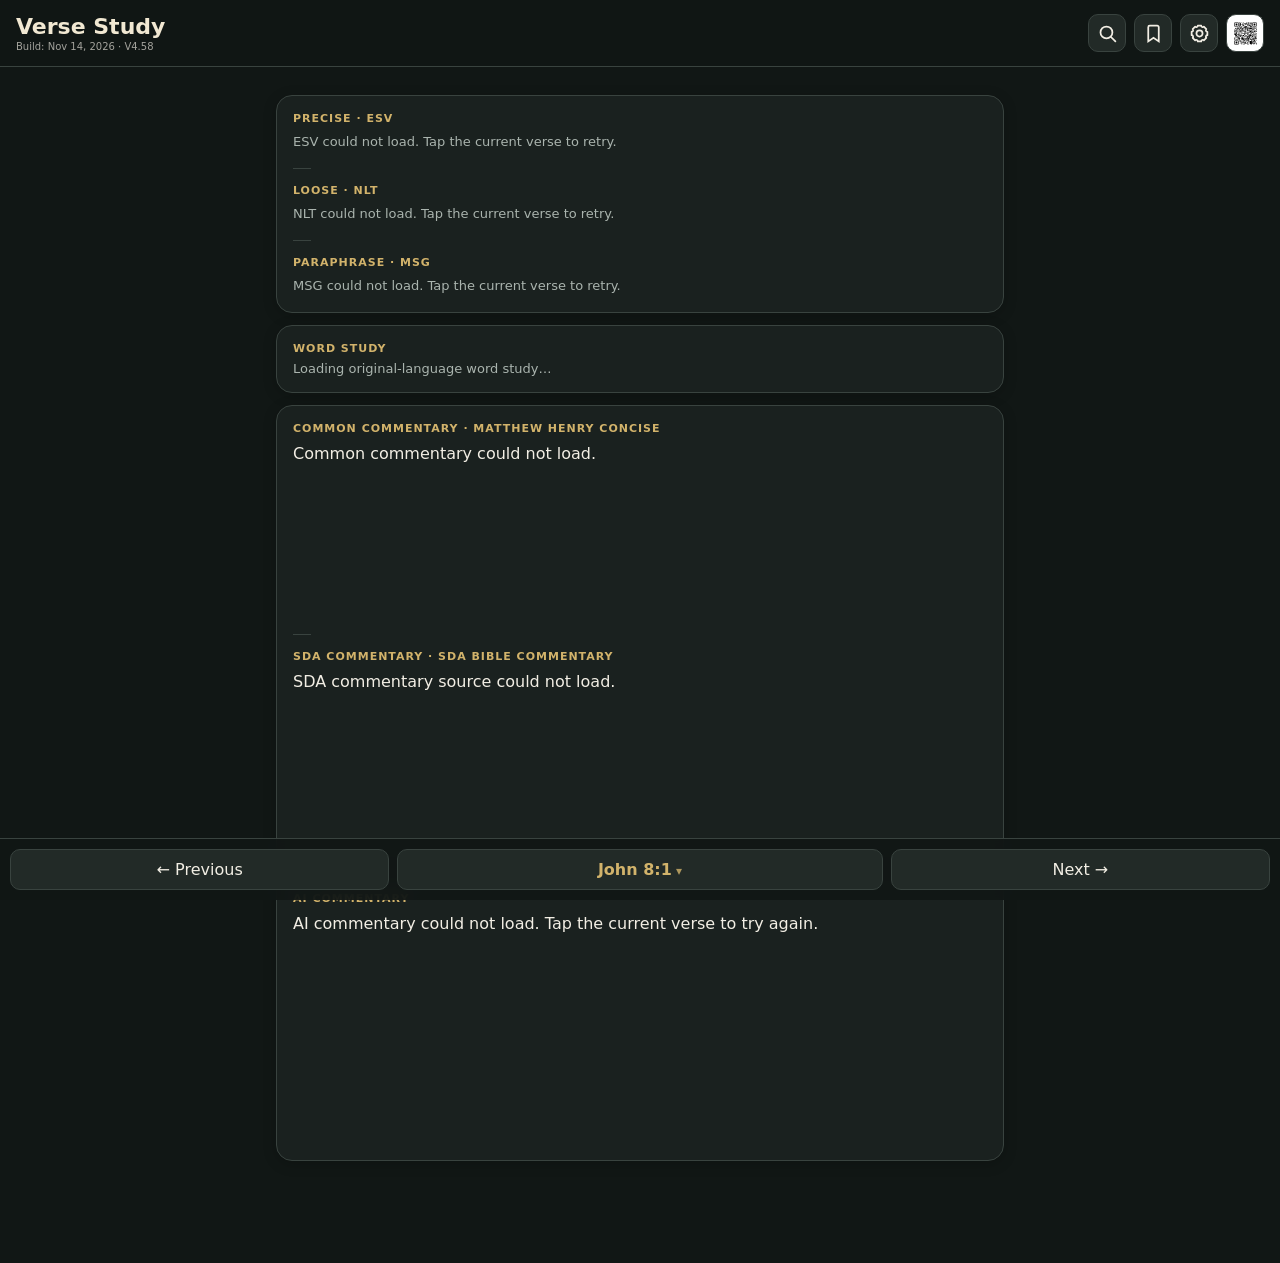
==== index.html @ 9fb7f314 "Verse Study V4.58: update index.html build and offline cache version" ====
<!doctype html>
<html>
<head>
<meta charset="utf-8">
<meta name="viewport" content="width=device-width,initial-scale=1,viewport-fit=cover">
<meta name="theme-color" content="#111715">
<meta name="color-scheme" content="dark">
<meta name="mobile-web-app-capable" content="yes">
<meta name="apple-mobile-web-app-capable" content="yes">
<meta name="apple-mobile-web-app-status-bar-style" content="black-translucent">
<meta name="apple-mobile-web-app-title" content="Verse Study">
<title>Verse Study</title>
<link rel="icon" type="image/svg+xml" href="icon.svg">
<link rel="apple-touch-icon" href="icon.svg">
<link rel="manifest" href="manifest.webmanifest">
<link rel="stylesheet" href="styles-v421.css?v=459">
<!-- migration-only markers so older service workers do not inject obsolete patch files: v47.js v411.js tcw.js tcw-ui-fix.js ios-safe-area.js verse-cleanup.js info-sheets.js translation-notes.js current-version.js -->
</head>
<body>
<header><div class="toprow"><div><h1>Verse Study</h1><div class="build">Build: Nov 14, 2026 · V4.58</div></div><div class="header-actions"><button id="openSearch" class="searchicon" type="button" aria-label="Search Bible" title="Search Bible"><svg viewBox="0 0 24 24" aria-hidden="true"><circle cx="10.8" cy="10.8" r="6.8"/><path d="m16 16 5 5"/></svg></button><button id="bookmarkBtn" class="bookmarkicon" type="button" aria-label="Bookmark this verse" aria-pressed="false"><svg viewBox="0 0 24 24"><path d="M6 4.75A1.75 1.75 0 0 1 7.75 3h8.5A1.75 1.75 0 0 1 18 4.75V21l-6-4-6 4V4.75z"/></svg></button><button id="openSettings" class="iconbtn" aria-label="Settings"><svg viewBox="0 0 24 24"><path d="M12 15.5a3.5 3.5 0 1 0 0-7 3.5 3.5 0 0 0 0 7z"/><path d="M19.4 15a1.7 1.7 0 0 0 .34 1.88l.06.06-2.83 2.83-.06-.06a1.7 1.7 0 0 0-1.88-.34 1.7 1.7 0 0 0-1.03 1.56V21h-4v-.08A1.7 1.7 0 0 0 8.97 19.36a1.7 1.7 0 0 0-1.88.34l-.06.06-2.83-2.83.06-.06A1.7 1.7 0 0 0 4.6 15a1.7 1.7 0 0 0-1.56-1.03H3v-4h.04A1.7 1.7 0 0 0 4.6 8.94a1.7 1.7 0 0 0-.34-1.88L4.2 7l2.83-2.83.06.06a1.7 1.7 0 0 0 1.88.34A1.7 1.7 0 0 0 10 3.01V3h4v.01a1.7 1.7 0 0 0 1.03 1.56 1.7 1.7 0 0 0 1.88-.34l.06-.06L19.8 7l-.06.06a1.7 1.7 0 0 0-.34 1.88A1.7 1.7 0 0 0 20.96 10H21v4h-.04A1.7 1.7 0 0 0 19.4 15z"/></svg></button><button id="openShare" class="shareicon" aria-label="Share Verse Study"><img src="share-qr.svg" alt=""></button></div></div></header>
<div class="wrap"><div id="study"></div></div>
<div class="bottom"><button id="prev">← Previous</button><button id="cur" type="button" aria-label="Choose verse, current John 8:1" title="Choose verse">John 8:1</button><button id="next">Next →</button></div>
<div id="searchOverlay" class="searchoverlay" aria-hidden="true"><div class="searchdialog" role="dialog" aria-modal="true" aria-labelledby="searchTitle"><div class="searchhead"><div id="searchTitle">Search Scripture</div><button id="closeSearch" type="button" aria-label="Close search">×</button></div><form id="searchForm" class="searchform" role="search"><input id="searchInput" type="search" placeholder="Words, a phrase, or a thought…" aria-label="Search Bible text" autocomplete="off" maxlength="240"><button type="submit">Search</button></form><div class="searchoptions"><label class="searchoption"><input type="checkbox" id="searchExact"> Match exact phrase</label><button id="clearSearch" class="searchclear" type="button">Clear</button></div><div id="searchStatus" class="searchstatus" role="status">Search for words or describe an idea to find related Bible verses.</div><div id="searchResults" class="searchresults" aria-live="polite"></div><button id="searchMore" class="searchmore" type="button" hidden>Show more results</button></div></div>
<div id="shareOverlay" class="shareoverlay" aria-hidden="true"><div class="sharedialog"><button id="closeShare" class="shareclose">×</button><div class="sharetitle">Share Verse Study</div><div class="sharesubtitle">Scan this code with a phone camera</div><img class="shareqr" src="share-qr.svg" alt="QR code"><div class="sharelink">jkharris27.github.io/Verse-Study/</div><div class="sharebuttons"><button id="nativeShare">Share link</button><button id="copyShare">Copy link</button></div><div id="shareStatus" class="sharestatus"></div></div></div>
<div id="settingsOverlay" class="overlay" aria-hidden="true"><div class="pickerhead"><button class="backbtn" id="closeSettings">←</button><div class="pickertitle">Settings</div></div><div class="settingsbody"><section class="settings-section"><h2>Bible versions</h2><div class="settingsnote">Precise, loose, and paraphrase choices stay in their own categories.</div><div class="settingrow"><label for="preciseVersion">Precise</label><select id="preciseVersion"></select></div><div class="settingrow"><label for="looseVersion">Loose</label><select id="looseVersion"></select></div><div class="settingrow"><label for="paraphraseVersion">Paraphrase</label><select id="paraphraseVersion"></select></div></section><section class="settings-section"><h2>Commentaries</h2><label class="checkrow"><input type="checkbox" id="showHenry"> <span>Matthew Henry Concise</span></label><label class="checkrow"><input type="checkbox" id="showSda"> <span>SDA Bible Commentary</span></label><label class="checkrow"><input type="checkbox" id="showAi"> <span>AI Commentary</span></label></section><section class="settings-section"><h2>The Clear Word</h2><div class="settingsnote">For your private use, connect your EPUB once. Verse Study creates a local verse index on this device so it does not reopen or re-index the book every time the app starts.</div><div id="tcwStatus" class="settingsnote" style="margin-top:10px">Checking local index…</div><input id="tcwInput" type="file" accept=".epub,application/epub+zip" style="display:none"><button id="tcwConnect" class="resetbtn">Connect / rebuild Clear Word index</button><button id="tcwForget" class="resetbtn" style="display:none">Forget Clear Word index</button></section><section class="settings-section"><h2>About Verse Study</h2><div class="aboutline">A phone-first Bible study app for comparing translations, original-language word study, and commentary.</div><div class="aboutline"><b>Builder:</b> jkharris27</div><div class="aboutline"><b>Version:</b> V4.57</div><div class="settingsnote">This is a complete V4.57 build. Older version scripts are not used.</div><div class="build-history"><div class="build-history-title">Recent updates</div><div class="build-history-item"><b>V4.57</b> · Corrected the photographic Bible marking catalog: restored all first verses, added Holy Spirit, and repaired missing or misread references.</div><div class="build-history-item"><b>V4.56</b> · Added 35 color-coded Bible marking topics and 18 numbered study outlines, colored underlines in scripture, navigable study popups, and editable user-study colors.</div><div class="build-history-item"><b>V4.55</b> · Search retains the previous query, results, and scroll position after opening a verse, so you can return through the search icon to choose another result. A Clear button resets the search for a new lookup.</div><div class="build-history-item"><b>V4.54</b> · Added a magnifying-glass search beside Bookmark. Search for words or thoughts using related-verse matching, switch to an exact phrase, and open results in the main study view without leaving the search popup until selected.</div><div class="build-history-item"><b>V4.53</b> · Hebrew Word Study now includes every Strong’s-numbered word in the verse and correctly handles nouns with prefixes and possessive endings. Matthew Henry Concise loads Psalms from the correct source filenames. SDA commentary unchanged.</div><div class="build-history-item"><b>V4.52</b> · Selecting a book now opens a dedicated chapter chooser immediately; selecting a chapter opens the verse chooser. Back arrows return one step at a time.</div><div class="build-history-item"><b>V4.51</b> · Moved bookmark to the header, removed the duplicate top verse picker, and made the bottom verse label open the existing book/chapter/verse chooser. Hebrew Strong’s parsing fix included.</div><div class="build-history-item"><b>V4.50</b> · Translation Notes now hide reference-only footnotes, while Cross References handles verse links. Greek Word Study adds fuller lexical meanings, attested derivations where available, and contextual semantic range.</div><div class="build-history-item"><b>V4.50</b> · Word Study now prioritizes full lexicon definitions and root / etymology over short translation glosses. Cross-reference and verse-note links open referenced verses in a popup so the main study verse stays in place.</div><div class="build-history-item"><b>V4.22</b> · Word Study now leads with the Greek or Hebrew word, Strong’s number, and grammar, then gives meaning, root / etymology, and deeper lexical detail. Transliteration, pronunciation, and translation counts are removed from the main view.</div><div class="build-history-item"><b>V4.21</b> · Bible references in verse notes and cross references are tappable and open directly in Verse Study. Recent-build history added to Settings.</div><div class="build-history-item"><b>V4.20</b> · Clean full-build architecture, persistent local Clear Word index, and startup/cache stability.</div><div class="build-history-item"><b>V4.19</b> · Connected translation footnotes and cross references.</div><div class="build-history-item"><b>V4.18</b> · Centered info popup for verse footnotes and references.</div></div></section><button id="resetSettings" class="resetbtn">Restore default settings</button></div></div>
<div id="pickerOverlay" class="overlay" aria-hidden="true"><div id="booksScreen"><div class="pickerhead"><button class="backbtn" id="closePicker">←</button><div class="pickertitle">Books</div></div><div class="booklist"><div class="testamenttabs"><button id="otTab">Old Testament</button><button id="ntTab">New Testament</button><button id="studiesTab">Studies</button></div><div id="savedPickerSection" class="saved-section" style="display:none"></div><div id="bookColumns" class="bookcolumns"></div></div></div><div id="chapterScreen" style="display:none"><div class="pickerhead"><button class="backbtn" id="backToBooks" aria-label="Back to books">←</button><div class="pickertitle">Select Chapter</div></div><div class="versepage"><div id="chapterHeading" class="verseheading"></div><div class="chapterhint">Select chapter</div><div id="chapterGrid" class="chaptergrid"></div></div></div><div id="verseScreen" style="display:none"><div class="pickerhead"><button class="backbtn" id="backToChapters" aria-label="Back to chapters">←</button><div class="pickertitle">Select Verse</div></div><div class="versepage"><div id="verseHeading" class="verseheading"></div><div id="verseGrid" class="versegrid"></div><div id="pickerLoading" class="loadingpick"></div></div></div><div id="studyDetailScreen" style="display:none"><div class="pickerhead"><button class="backbtn" id="closeStudyDetail">←</button><div class="pickertitle" id="studyDetailTitle">Study</div></div><div class="study-detail" id="studyDetailBody"></div></div></div>
<div id="vsInfoLayer" class="vs-info-backdrop" aria-hidden="true"><div class="vs-info-popup"><div class="vs-info-head"><div id="vsInfoTitle" class="vs-info-title">Note</div><button id="vsInfoClose" class="vs-info-close">×</button></div><div id="vsInfoBody" class="vs-info-body"></div><div id="vsInfoSource" class="vs-info-source"></div></div></div>
<script src="preloaded-markings.js?v=459"></script><script src="preloaded-lessons.js?v=459"></script><script src="study-markings.js?v=459"></script><script src="app-v421.js?v=459"></script>
</body></html>
---- styles-v421.css ----
:root{--bg:#111715;--header:#111715e8;--panel:#1a211f;--panel2:#222a27;--text:#f2eee4;--muted:#aab4ae;--line:#39433f;--gold:#d2b36b;--cream:#f1e8d2}
*{box-sizing:border-box}html,body{margin:0;background:var(--bg);color:var(--text);font-family:system-ui,-apple-system,sans-serif}body{min-height:100vh}.wrap{max-width:760px;margin:auto;padding:16px 16px calc(90px + env(safe-area-inset-bottom,0px))}
header{position:sticky;top:0;background:var(--header);backdrop-filter:blur(8px);padding:calc(14px + env(safe-area-inset-top,0px)) 16px 14px;border-bottom:1px solid var(--line);z-index:20}h1{font-size:22px;margin:0;color:var(--cream)}.small{font-size:13px;color:var(--muted)}.build{font-size:10px;opacity:.65;margin-top:2px}.toprow{display:flex;align-items:center;justify-content:space-between;gap:10px}.header-actions{display:flex;gap:8px;align-items:center}.iconbtn,.shareicon{width:38px;height:38px;border:1px solid var(--line);border-radius:10px;background:var(--panel2);color:var(--text);padding:0;display:grid;place-items:center;flex:0 0 auto}.iconbtn svg{width:21px;height:21px;stroke:currentColor;fill:none;stroke-width:2;stroke-linecap:round;stroke-linejoin:round}.shareicon{background:white;padding:5px}.shareicon img{display:block;width:27px;height:27px}.bookmarkicon{width:38px;height:38px;display:grid;place-items:center;color:var(--text);border:1px solid var(--line);border-radius:10px;background:var(--panel2);padding:0}.bookmarkicon svg{width:21px;height:21px;stroke:currentColor;fill:none;stroke-width:2}.bookmarkicon.active{background:var(--gold);color:#111715;border-color:var(--gold)}
.card{background:var(--panel);border:1px solid var(--line);border-radius:16px;padding:16px;margin:12px 0;box-shadow:0 3px 14px #0003}.grouped-card{padding:0;overflow:hidden}.group-section{padding:16px}.group-section+.group-section{border-top:0;position:relative}.group-section+.group-section:before{content:'';position:absolute;top:0;left:16px;right:16px;border-top:1px solid var(--line)}.translation-section .note{margin-top:8px}.translation-scroll{height:9.5em;overflow-y:auto;overscroll-behavior-y:auto;padding-right:5px;scroll-behavior:smooth;width:100%;margin:0}.verse-line{display:block;cursor:pointer;padding:6px 0;line-height:1.45}.verse-line+.verse-line{border-top:1px solid transparent}.verse-num{display:inline;font-size:11px;font-weight:800;color:var(--muted);margin-right:6px;vertical-align:baseline}.verse-text{display:inline}.current-verse{background:var(--panel2);border-radius:9px;padding:8px 4px;margin:2px -4px}.current-verse .verse-num{color:var(--gold)}.verse-line:focus-visible{outline:1px solid var(--gold);outline-offset:-1px;border-radius:9px}.current-verse .vs-verse-tools{margin-left:0}.commentary-group .commentary-body{height:11em}.commentary-section:first-child .commentary-body{margin-bottom:0}.translation-section,.commentary-section,.nested-scroll-card{position:relative}.translation-section:before,.translation-section:after,.commentary-section:before,.commentary-section:after,.nested-scroll-card:before,.nested-scroll-card:after{content:'';position:absolute;top:32px;bottom:12px;width:18px;z-index:6;background:transparent;pointer-events:auto;touch-action:pan-y}.translation-section:before,.commentary-section:before,.nested-scroll-card:before{left:0}.translation-section:after,.commentary-section:after,.nested-scroll-card:after{right:0}.eyebrow{text-transform:uppercase;font-size:11px;letter-spacing:.09em;color:var(--gold);font-weight:700}.note{line-height:1.45;margin-top:7px}.wordloading{font-size:13px;color:var(--muted);margin-top:6px}.commentary-body{line-height:1.45;height:14.5em;overflow-y:auto;overscroll-behavior-y:auto;padding-right:5px;margin-top:7px}.wordstudy{margin-top:12px}.wordrow{padding:12px 0;border-top:1px solid var(--line)}.wordrow:first-child{border-top:0;padding-top:4px}.originalword{font-family:Georgia,serif;font-size:23px;font-weight:700}.wordmeta{font-size:13px;color:var(--muted);margin-left:6px}.wordmeaning{margin-top:5px;line-height:1.45}.wordgrammar{font-size:12px;color:var(--muted);margin-top:4px}.vs-verse-tools{display:flex;flex-wrap:wrap;gap:7px;margin-top:10px}.vs-verse-tool{border:1px solid var(--line);background:var(--panel2);color:var(--gold);font:700 12px/1 system-ui;padding:7px 9px;border-radius:9px}
.bottom{position:fixed;left:0;right:0;bottom:0;display:flex;gap:8px;padding:10px 10px calc(10px + env(safe-area-inset-bottom,0px));background:var(--header);border-top:1px solid var(--line);backdrop-filter:blur(8px);z-index:20}.bottom button{font:inherit;color:var(--text);padding:10px 12px;border:1px solid var(--line);border-radius:10px;background:var(--panel2);flex:1}.bottom #cur{flex:1.3;font-weight:700;color:var(--gold);cursor:pointer}.bottom #cur::after{content:' ▾';font-size:12px;opacity:.8}.bottom button:focus-visible,.bookmarkicon:focus-visible{outline:2px solid var(--gold);outline-offset:2px}
.overlay{position:fixed;inset:0;background:#0c100f;color:var(--text);z-index:80;display:none;overflow:auto}.overlay.show{display:block}.pickerhead{position:sticky;top:0;background:#0c100f;z-index:3;display:flex;align-items:center;gap:12px;padding:calc(18px + env(safe-area-inset-top,0px)) 18px 14px;border-bottom:1px solid var(--line)}.backbtn{border:0;background:transparent;color:white;font-size:28px;line-height:1;padding:0 4px}.pickertitle{font-size:22px;font-weight:600}.booklist{padding:14px 14px 30px}.testamenttabs{display:grid;grid-template-columns:repeat(3,1fr);gap:8px;margin:0 0 16px}.testamenttabs button{font:inherit;font-weight:700;padding:12px 8px;border:1px solid var(--line);border-radius:10px;background:var(--panel2);color:var(--muted)}.testamenttabs button.active{background:var(--gold);color:#111715;border-color:var(--gold)}.bookcolumns{display:grid;grid-template-columns:repeat(3,minmax(0,1fr));gap:10px}.booksection{min-width:0}.sectiontitle{font-size:11px;letter-spacing:.08em;text-transform:uppercase;color:var(--gold);font-weight:800;margin:0 0 8px 2px;min-height:28px;display:flex;align-items:flex-end}.bookbtn{display:block;width:100%;border:0;background:transparent;color:var(--text);text-align:left;font:inherit;font-size:14px;line-height:1.15;padding:8px 5px;border-radius:7px;margin:1px 0}.bookbtn.current{background:#2b3531;font-weight:800}.bookbtn.selected{background:#4a4331;color:var(--cream);font-weight:800}.chapterpanel{margin-top:18px;padding-top:16px;border-top:1px solid var(--line)}.chapterheading{font-size:22px;font-weight:700;margin-bottom:6px}.chapterhint{font-size:13px;color:var(--muted);margin-bottom:10px}.chaptergrid,.versegrid{display:grid;grid-template-columns:repeat(5,1fr);gap:8px;margin-top:10px}.numbtn{border:1px solid var(--line);background:var(--panel2);color:var(--text);border-radius:10px;padding:14px 0;font:inherit;font-weight:600;font-size:17px}.numbtn.current{outline:2px solid var(--gold);color:var(--gold)}.versepage{padding:24px 18px 30px}.verseheading{font-size:28px;font-weight:700;margin-bottom:20px}.loadingpick{color:var(--muted);font-size:14px;margin-top:14px}
.settingsbody{max-width:760px;margin:auto;padding:18px 16px 50px}.settings-section{background:var(--panel);border:1px solid var(--line);border-radius:16px;padding:16px;margin:0 0 14px}.settings-section h2{font-size:16px;margin:0 0 12px;color:var(--cream)}.settingrow{margin:12px 0}.settingrow label{display:block;font-size:12px;color:var(--gold);font-weight:700;text-transform:uppercase;letter-spacing:.06em;margin-bottom:6px}.settingrow select{width:100%;font:inherit;color:var(--text);background:var(--panel2);border:1px solid var(--line);border-radius:10px;padding:11px}.checkrow{display:flex;align-items:center;gap:10px;padding:8px 0}.checkrow input{width:19px;height:19px;accent-color:var(--gold)}.settingsnote{font-size:12px;color:var(--muted);line-height:1.45}.aboutline{line-height:1.55;margin:4px 0}.resetbtn{width:100%;font:inherit;color:var(--text);background:var(--panel2);border:1px solid var(--line);border-radius:10px;padding:11px;margin-top:8px}.build-history{margin-top:14px;padding-top:12px;border-top:1px solid var(--line)}.build-history-title{font-size:11px;letter-spacing:.08em;text-transform:uppercase;color:var(--gold);font-weight:800;margin-bottom:7px}.build-history-item{font-size:12px;color:var(--muted);line-height:1.45;padding:5px 0}.build-history-item b{color:var(--cream)}
.saved-section{margin:0 0 18px;padding:0;border:0;background:transparent}.saved-title{font-size:11px;letter-spacing:.08em;text-transform:uppercase;color:var(--gold);font-weight:800;margin:12px 0 8px 2px}.saved-empty{font-size:13px;color:var(--muted);padding:6px 5px}.saved-row,.study-choice{display:grid;grid-template-columns:auto 1fr auto;gap:8px;align-items:center;padding:3px 0;border-bottom:1px solid var(--line)}.saved-link,.study-open{font:inherit;text-align:left;color:var(--text);background:transparent;border:0;padding:9px 5px;border-radius:7px}.saved-delete{border:0;background:transparent;color:var(--muted);font-size:20px;padding:4px 7px}.save-study-btn{width:100%;font:inherit;color:var(--text);background:var(--panel2);border:1px solid var(--line);border-radius:9px;padding:9px 10px;margin-top:10px}.study-detail{padding:18px}.study-verse{display:block;width:100%;font:inherit;color:var(--text);background:var(--panel);border:1px solid var(--line);border-radius:10px;padding:12px;text-align:left;margin:8px 0}
.shareoverlay{position:fixed;inset:0;background:#000b;z-index:100;display:none;place-items:center;padding:20px}.shareoverlay.show{display:grid}.sharedialog{position:relative;width:min(100%,380px);background:var(--panel);border:1px solid var(--line);border-radius:20px;padding:24px;text-align:center}.shareclose{position:absolute;right:11px;top:8px;border:0;background:transparent;color:var(--muted);font-size:30px}.sharetitle{font-size:22px;font-weight:800;color:var(--cream)}.sharesubtitle{font-size:14px;color:var(--muted);margin:5px 0 16px}.shareqr{display:block;width:min(72vw,270px);height:auto;margin:0 auto;background:white;border-radius:12px;padding:8px}.sharelink{font-size:12px;color:var(--muted);margin:14px 0;overflow-wrap:anywhere}.sharebuttons{display:grid;grid-template-columns:1fr 1fr;gap:9px}.sharebuttons button{font:inherit;font-weight:700;color:var(--text);padding:11px;border:1px solid var(--line);border-radius:10px;background:var(--panel2)}.sharestatus{min-height:18px;margin-top:8px;font-size:12px;color:var(--gold)}
.vs-info-backdrop{position:fixed;inset:0;background:#000a;z-index:180;display:none;place-items:center;padding:22px}.vs-info-backdrop.show{display:grid}.vs-info-popup{width:min(92vw,520px);max-height:min(82dvh,740px);overflow:auto;background:var(--panel);border:1px solid var(--line);border-radius:18px;padding:18px}.vs-info-head{display:flex;justify-content:space-between;gap:12px}.vs-info-title{font-size:19px;font-weight:800;color:var(--cream)}.vs-info-close{border:0;background:transparent;color:var(--muted);font-size:30px}.vs-info-body{white-space:pre-line;line-height:1.5;margin-top:10px}.vs-info-source{font-size:12px;color:var(--muted);margin-top:14px}
@media(max-width:380px){.bookbtn{font-size:12px;padding-left:3px;padding-right:3px}.bookcolumns{gap:5px}.booklist{padding-left:9px;padding-right:9px}}

/* V4.54 — Scripture search dialog */
.searchicon{width:38px;height:38px;display:grid;place-items:center;color:var(--text);border:1px solid var(--line);border-radius:10px;background:var(--panel2);padding:0;flex:0 0 auto}
.searchicon svg{width:21px;height:21px;stroke:currentColor;fill:none;stroke-width:2;stroke-linecap:round;stroke-linejoin:round}
.searchicon:focus-visible{outline:2px solid var(--gold);outline-offset:2px}
.searchoverlay{position:fixed;inset:0;z-index:120;background:#000c;display:none;place-items:center;padding:calc(12px + env(safe-area-inset-top,0px)) 12px calc(12px + env(safe-area-inset-bottom,0px))}
.searchoverlay.show{display:grid}
.searchdialog{width:min(100%,620px);height:min(84dvh,760px);max-height:100%;background:var(--panel);border:1px solid var(--line);border-radius:18px;display:flex;flex-direction:column;overflow:hidden;box-shadow:0 10px 34px #0008}
.searchhead{padding:16px 16px 9px;display:flex;align-items:center;justify-content:space-between;gap:12px}
#searchTitle{font-size:20px;font-weight:800;color:var(--cream)}
#closeSearch{background:transparent;color:var(--muted);border:0;font-size:30px;line-height:1;cursor:pointer}
.searchform{display:flex;gap:8px;padding:5px 16px 0}
.searchform input{min-width:0;flex:1;font:inherit;font-size:16px;color:var(--text);background:var(--panel2);border:1px solid var(--line);border-radius:10px;padding:12px}
.searchform input:focus{outline:2px solid var(--gold);outline-offset:1px}
.searchform button{font:inherit;font-weight:750;color:#111715;background:var(--gold);border:0;border-radius:10px;padding:10px 13px}
.searchoption{display:flex;align-items:center;gap:8px;font-size:13px;color:var(--muted);padding:12px 16px 7px}
.searchoption input{width:17px;height:17px;accent-color:var(--gold)}
.searchstatus{font-size:12px;line-height:1.4;color:var(--muted);padding:5px 16px 11px;border-bottom:1px solid var(--line)}
.searchresults{flex:1;min-height:0;overflow-y:auto;overscroll-behavior:contain;padding:5px 12px 14px}
.searchresult{display:block;text-align:left;width:100%;background:transparent;color:var(--text);border:0;border-bottom:1px solid var(--line);padding:13px 4px;cursor:pointer}
.searchresult:focus-visible{outline:2px solid var(--gold);border-radius:7px}
.searchref{display:block;font-size:13px;font-weight:800;color:var(--gold);margin-bottom:5px}
.searchverse{display:block;font-size:14px;line-height:1.45;color:var(--text)}
.searchmore{display:block;flex-shrink:0;font:inherit;font-weight:700;color:var(--gold);background:var(--panel2);border:0;border-top:1px solid var(--line);padding:13px;width:100%}
.searchmore[hidden]{display:none}
@media(max-width:400px){.header-actions{gap:5px}.searchicon,.bookmarkicon,.iconbtn,.shareicon{width:35px;height:35px}}
@media(max-height:620px){.searchdialog{height:94dvh}}

/* V4.55 — retained search and clear action */
.searchoptions{display:flex;align-items:center;justify-content:space-between;gap:10px;padding:5px 16px 7px}
.searchoptions .searchoption{padding:7px 0;min-width:0}
.searchclear{font:inherit;font-size:13px;font-weight:700;background:transparent;border:1px solid var(--line);border-radius:8px;color:var(--gold);padding:6px 12px;flex-shrink:0}
.searchclear:focus-visible{outline:2px solid var(--gold);outline-offset:2px}


/* V4.56 — color-coded scripture studies */
.vs-bookmarked-text{text-decoration-line:underline;text-decoration-style:dashed;text-decoration-color:#a0a5ae;text-decoration-thickness:2px;text-underline-offset:4px;text-decoration-skip-ink:none}
.vs-marked-text{text-decoration-line:underline;text-decoration-style:solid;text-decoration-color:var(--vs-mark-color,var(--gold));text-decoration-thickness:2px;text-underline-offset:4px;text-decoration-skip-ink:none}
.vs-study-tool{white-space:normal;text-align:left;max-width:100%;line-height:1.25}
.vs-study-filter{display:block;width:100%;background:var(--panel2);color:var(--text);border:1px solid var(--line);border-radius:10px;font:inherit;padding:12px;margin:4px 0 12px}
.vs-study-picker-group{margin:10px 0 14px;border:1px solid var(--line);border-radius:12px;background:var(--panel)}
.vs-study-picker-group summary{font-size:14px;font-weight:750;color:var(--cream);padding:13px 12px;cursor:pointer}
.vs-study-picker-row{display:grid;grid-template-columns:14px minmax(0,1fr) auto;gap:10px;align-items:center;padding:3px 12px;border-top:1px solid var(--line)}
.vs-study-picker-row[hidden]{display:none}
.vs-color-dot{display:inline-block;width:12px;height:12px;border-radius:50%;flex:0 0 12px;box-shadow:0 0 0 1px #ffffff25}
.vs-study-picker-meta{font-size:12px;color:var(--muted)}
.vs-personal-row{display:grid;grid-template-columns:36px minmax(0,1fr) 32px 32px;align-items:center;gap:7px;border-bottom:1px solid var(--line)}
.vs-study-color-input{width:34px;height:34px;padding:2px;background:transparent;border:1px solid var(--line);border-radius:8px}
.vs-study-popup-head{display:flex;gap:10px;align-items:center;margin:0 0 4px}
.vs-study-popup-head .vs-color-dot{width:16px;height:16px;flex-basis:16px}
.vs-study-popup-name{font-size:16px;font-weight:750;color:var(--cream)}
.vs-study-subtitle{font-size:13px;color:var(--muted);line-height:1.4}
.vs-study-step{font-size:12px;text-transform:uppercase;letter-spacing:.08em;color:var(--gold);font-weight:750;margin-top:14px}
.vs-study-ref{font-size:21px;color:var(--cream);font-weight:750;margin-top:6px}
.vs-study-passage{white-space:pre-line;font-size:14px;line-height:1.65;background:var(--panel2);padding:12px;border-radius:10px;margin-top:9px;max-height:180px;overflow-y:auto;overscroll-behavior:contain}
.vs-study-nav{display:grid;grid-template-columns:1fr 1fr;gap:9px;margin-top:13px}
.vs-study-nav button,.vs-study-read,.vs-study-copy{font:inherit;font-size:14px;font-weight:700;border:1px solid var(--line);background:var(--panel2);color:var(--text);border-radius:9px;padding:11px;cursor:pointer}
.vs-study-nav button:disabled,.vs-study-read:disabled{opacity:.38;cursor:default}
.vs-study-read{width:100%;margin-top:9px;color:var(--gold)}
.vs-study-copy{width:100%;margin-top:13px}
.vs-study-all{margin-top:18px;border-top:1px solid var(--line);padding-top:12px}
.vs-study-small-title{font-size:11px;color:var(--gold);text-transform:uppercase;letter-spacing:.08em;font-weight:750;margin-bottom:7px}
.vs-study-list{display:grid;gap:2px;max-height:190px;overflow-y:auto;border:1px solid var(--line);border-radius:10px}
.vs-study-list-row{font:inherit;font-size:13px;text-align:left;padding:9px 10px;border:0;border-bottom:1px solid var(--line);background:transparent;color:var(--text)}
.vs-study-list-row.active{background:var(--panel2);color:var(--gold);font-weight:800}
.vs-study-list-row:last-child{border-bottom:0}

.vs-study-editor{display:grid;grid-template-columns:1fr 1fr;gap:8px;margin-top:14px;padding-top:12px;border-top:1px solid var(--line)}
.vs-study-editor button{font:inherit;font-size:12px;font-weight:700;padding:10px 7px;border-radius:9px;border:1px solid var(--line);background:var(--panel2);color:var(--text)}
.vs-study-editor button:disabled{opacity:.35}

.vs-study-source-review{font-size:11px;color:var(--muted);line-height:1.45;margin-top:13px}

.vs-study-chooser{display:flex;align-items:center;gap:11px;text-align:left;width:100%;font:inherit;font-size:14px;line-height:1.35;padding:12px 8px;color:var(--text);border:0;border-bottom:1px solid var(--line);background:transparent}
.vs-study-chooser:last-child{border-bottom:0}

/* V4.58 — passage note editor and bookmark-to-study color choice */
.vs-study-notes{display:grid;gap:6px;margin-top:14px}
.vs-study-notes-label{font-size:12px;font-weight:750;color:var(--gold);letter-spacing:.02em}
.vs-study-note-input{display:block;width:100%;box-sizing:border-box;min-height:88px;resize:vertical;font:inherit;font-size:14px;line-height:1.5;color:var(--text);background:var(--panel2);border:1px solid var(--line);border-radius:10px;padding:11px 12px}
.vs-study-note-input:focus-visible,.vs-study-name-input:focus-visible,.vs-study-color-input:focus-visible{outline:2px solid var(--gold);outline-offset:2px}
.vs-study-picker-group > .save-study-btn{width:calc(100% - 24px);margin:8px 12px 12px}
.vs-study-picker-group > .saved-empty{padding:8px 12px 13px}
.vs-study-picker-group > .vs-personal-row,.vs-study-picker-group > .saved-row{margin:0 12px}
.vs-study-create-form{display:grid;gap:12px;margin:0 12px 14px;padding:12px;border:1px solid var(--line);border-radius:10px;background:var(--panel2)}
.vs-study-name-input{min-width:0;width:100%;box-sizing:border-box;padding:12px;border-radius:9px;border:1px solid var(--line);font:inherit;color:var(--text);background:var(--panel)}
.vs-study-color-label{display:flex;justify-content:space-between;align-items:center;gap:12px;font-size:13px;color:var(--text)}
.vs-study-create-actions{display:grid;grid-template-columns:1fr 1fr;gap:9px}
.vs-study-create-actions .save-study-btn{margin-top:0}
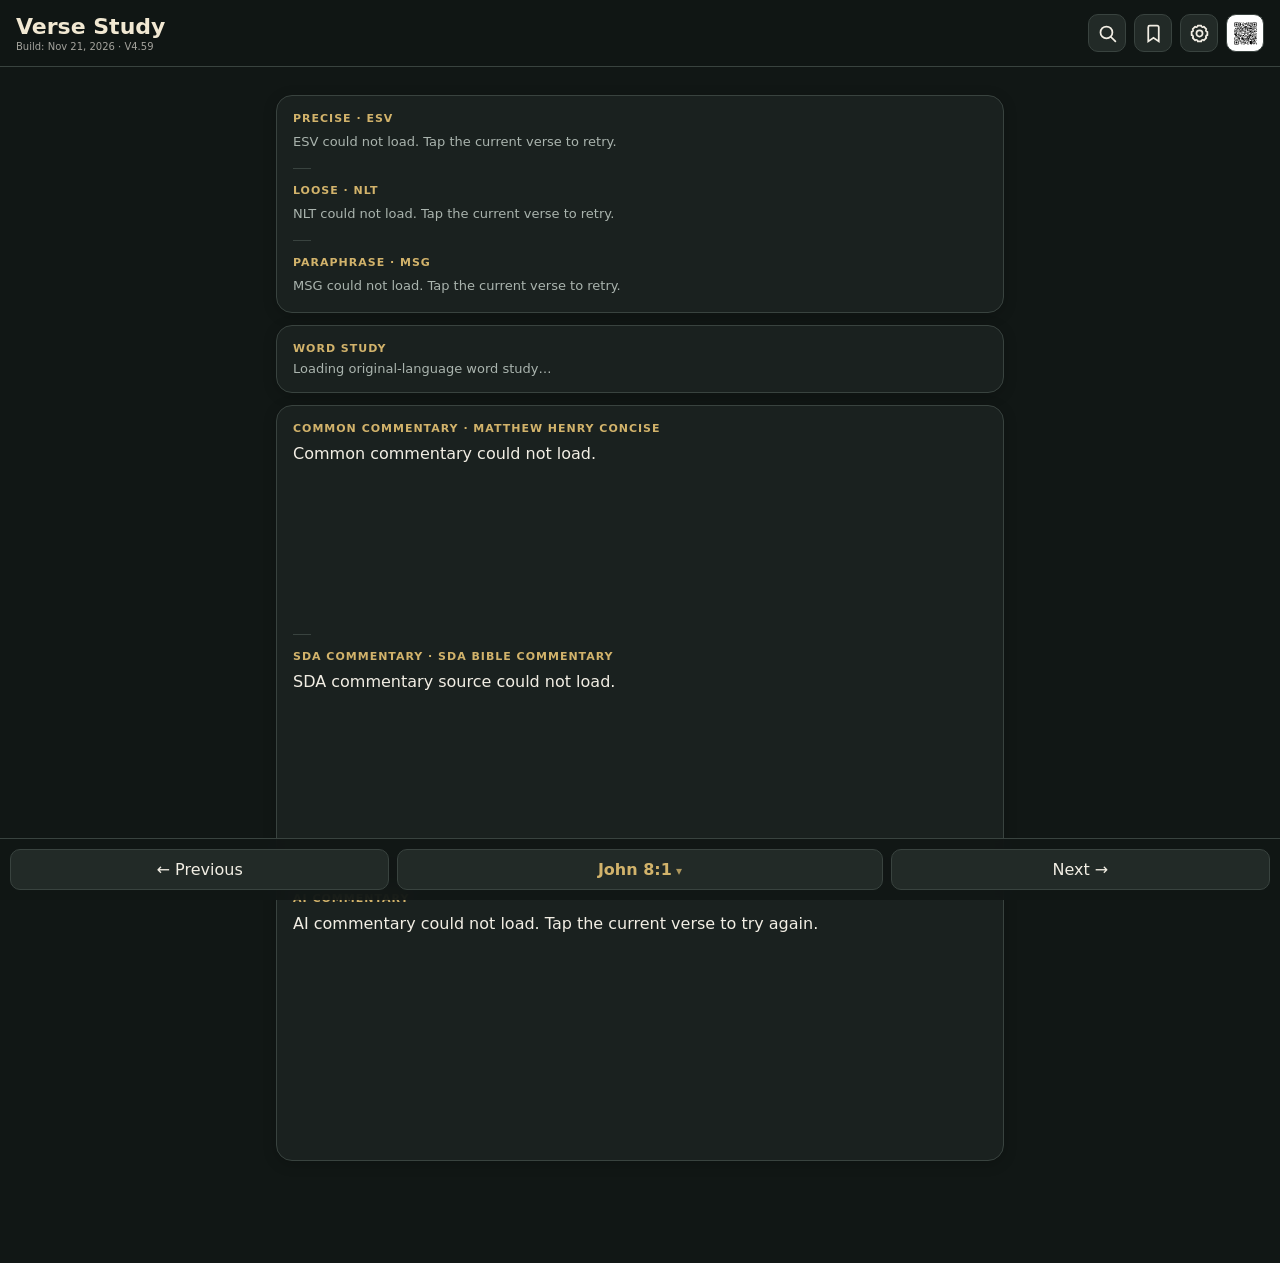
==== commit df029854: "Verse Study V4.59: load updated word study and refresh version history" ====
--- a/index.html
+++ b/index.html
@@ -13,17 +13,17 @@
 <link rel="icon" type="image/svg+xml" href="icon.svg">
 <link rel="apple-touch-icon" href="icon.svg">
 <link rel="manifest" href="manifest.webmanifest">
-<link rel="stylesheet" href="styles-v421.css?v=459">
+<link rel="stylesheet" href="styles-v421.css?v=460">
 <!-- migration-only markers so older service workers do not inject obsolete patch files: v47.js v411.js tcw.js tcw-ui-fix.js ios-safe-area.js verse-cleanup.js info-sheets.js translation-notes.js current-version.js -->
 </head>
 <body>
-<header><div class="toprow"><div><h1>Verse Study</h1><div class="build">Build: Nov 14, 2026 · V4.58</div></div><div class="header-actions"><button id="openSearch" class="searchicon" type="button" aria-label="Search Bible" title="Search Bible"><svg viewBox="0 0 24 24" aria-hidden="true"><circle cx="10.8" cy="10.8" r="6.8"/><path d="m16 16 5 5"/></svg></button><button id="bookmarkBtn" class="bookmarkicon" type="button" aria-label="Bookmark this verse" aria-pressed="false"><svg viewBox="0 0 24 24"><path d="M6 4.75A1.75 1.75 0 0 1 7.75 3h8.5A1.75 1.75 0 0 1 18 4.75V21l-6-4-6 4V4.75z"/></svg></button><button id="openSettings" class="iconbtn" aria-label="Settings"><svg viewBox="0 0 24 24"><path d="M12 15.5a3.5 3.5 0 1 0 0-7 3.5 3.5 0 0 0 0 7z"/><path d="M19.4 15a1.7 1.7 0 0 0 .34 1.88l.06.06-2.83 2.83-.06-.06a1.7 1.7 0 0 0-1.88-.34 1.7 1.7 0 0 0-1.03 1.56V21h-4v-.08A1.7 1.7 0 0 0 8.97 19.36a1.7 1.7 0 0 0-1.88.34l-.06.06-2.83-2.83.06-.06A1.7 1.7 0 0 0 4.6 15a1.7 1.7 0 0 0-1.56-1.03H3v-4h.04A1.7 1.7 0 0 0 4.6 8.94a1.7 1.7 0 0 0-.34-1.88L4.2 7l2.83-2.83.06.06a1.7 1.7 0 0 0 1.88.34A1.7 1.7 0 0 0 10 3.01V3h4v.01a1.7 1.7 0 0 0 1.03 1.56 1.7 1.7 0 0 0 1.88-.34l.06-.06L19.8 7l-.06.06a1.7 1.7 0 0 0-.34 1.88A1.7 1.7 0 0 0 20.96 10H21v4h-.04A1.7 1.7 0 0 0 19.4 15z"/></svg></button><button id="openShare" class="shareicon" aria-label="Share Verse Study"><img src="share-qr.svg" alt=""></button></div></div></header>
+<header><div class="toprow"><div><h1>Verse Study</h1><div class="build">Build: Nov 21, 2026 · V4.59</div></div><div class="header-actions"><button id="openSearch" class="searchicon" type="button" aria-label="Search Bible" title="Search Bible"><svg viewBox="0 0 24 24" aria-hidden="true"><circle cx="10.8" cy="10.8" r="6.8"/><path d="m16 16 5 5"/></svg></button><button id="bookmarkBtn" class="bookmarkicon" type="button" aria-label="Bookmark this verse" aria-pressed="false"><svg viewBox="0 0 24 24"><path d="M6 4.75A1.75 1.75 0 0 1 7.75 3h8.5A1.75 1.75 0 0 1 18 4.75V21l-6-4-6 4V4.75z"/></svg></button><button id="openSettings" class="iconbtn" aria-label="Settings"><svg viewBox="0 0 24 24"><path d="M12 15.5a3.5 3.5 0 1 0 0-7 3.5 3.5 0 0 0 0 7z"/><path d="M19.4 15a1.7 1.7 0 0 0 .34 1.88l.06.06-2.83 2.83-.06-.06a1.7 1.7 0 0 0-1.88-.34 1.7 1.7 0 0 0-1.03 1.56V21h-4v-.08A1.7 1.7 0 0 0 8.97 19.36a1.7 1.7 0 0 0-1.88.34l-.06.06-2.83-2.83.06-.06A1.7 1.7 0 0 0 4.6 15a1.7 1.7 0 0 0-1.56-1.03H3v-4h.04A1.7 1.7 0 0 0 4.6 8.94a1.7 1.7 0 0 0-.34-1.88L4.2 7l2.83-2.83.06.06a1.7 1.7 0 0 0 1.88.34A1.7 1.7 0 0 0 10 3.01V3h4v.01a1.7 1.7 0 0 0 1.03 1.56 1.7 1.7 0 0 0 1.88-.34l.06-.06L19.8 7l-.06.06a1.7 1.7 0 0 0-.34 1.88A1.7 1.7 0 0 0 20.96 10H21v4h-.04A1.7 1.7 0 0 0 19.4 15z"/></svg></button><button id="openShare" class="shareicon" aria-label="Share Verse Study"><img src="share-qr.svg" alt=""></button></div></div></header>
 <div class="wrap"><div id="study"></div></div>
 <div class="bottom"><button id="prev">← Previous</button><button id="cur" type="button" aria-label="Choose verse, current John 8:1" title="Choose verse">John 8:1</button><button id="next">Next →</button></div>
 <div id="searchOverlay" class="searchoverlay" aria-hidden="true"><div class="searchdialog" role="dialog" aria-modal="true" aria-labelledby="searchTitle"><div class="searchhead"><div id="searchTitle">Search Scripture</div><button id="closeSearch" type="button" aria-label="Close search">×</button></div><form id="searchForm" class="searchform" role="search"><input id="searchInput" type="search" placeholder="Words, a phrase, or a thought…" aria-label="Search Bible text" autocomplete="off" maxlength="240"><button type="submit">Search</button></form><div class="searchoptions"><label class="searchoption"><input type="checkbox" id="searchExact"> Match exact phrase</label><button id="clearSearch" class="searchclear" type="button">Clear</button></div><div id="searchStatus" class="searchstatus" role="status">Search for words or describe an idea to find related Bible verses.</div><div id="searchResults" class="searchresults" aria-live="polite"></div><button id="searchMore" class="searchmore" type="button" hidden>Show more results</button></div></div>
 <div id="shareOverlay" class="shareoverlay" aria-hidden="true"><div class="sharedialog"><button id="closeShare" class="shareclose">×</button><div class="sharetitle">Share Verse Study</div><div class="sharesubtitle">Scan this code with a phone camera</div><img class="shareqr" src="share-qr.svg" alt="QR code"><div class="sharelink">jkharris27.github.io/Verse-Study/</div><div class="sharebuttons"><button id="nativeShare">Share link</button><button id="copyShare">Copy link</button></div><div id="shareStatus" class="sharestatus"></div></div></div>
-<div id="settingsOverlay" class="overlay" aria-hidden="true"><div class="pickerhead"><button class="backbtn" id="closeSettings">←</button><div class="pickertitle">Settings</div></div><div class="settingsbody"><section class="settings-section"><h2>Bible versions</h2><div class="settingsnote">Precise, loose, and paraphrase choices stay in their own categories.</div><div class="settingrow"><label for="preciseVersion">Precise</label><select id="preciseVersion"></select></div><div class="settingrow"><label for="looseVersion">Loose</label><select id="looseVersion"></select></div><div class="settingrow"><label for="paraphraseVersion">Paraphrase</label><select id="paraphraseVersion"></select></div></section><section class="settings-section"><h2>Commentaries</h2><label class="checkrow"><input type="checkbox" id="showHenry"> <span>Matthew Henry Concise</span></label><label class="checkrow"><input type="checkbox" id="showSda"> <span>SDA Bible Commentary</span></label><label class="checkrow"><input type="checkbox" id="showAi"> <span>AI Commentary</span></label></section><section class="settings-section"><h2>The Clear Word</h2><div class="settingsnote">For your private use, connect your EPUB once. Verse Study creates a local verse index on this device so it does not reopen or re-index the book every time the app starts.</div><div id="tcwStatus" class="settingsnote" style="margin-top:10px">Checking local index…</div><input id="tcwInput" type="file" accept=".epub,application/epub+zip" style="display:none"><button id="tcwConnect" class="resetbtn">Connect / rebuild Clear Word index</button><button id="tcwForget" class="resetbtn" style="display:none">Forget Clear Word index</button></section><section class="settings-section"><h2>About Verse Study</h2><div class="aboutline">A phone-first Bible study app for comparing translations, original-language word study, and commentary.</div><div class="aboutline"><b>Builder:</b> jkharris27</div><div class="aboutline"><b>Version:</b> V4.57</div><div class="settingsnote">This is a complete V4.57 build. Older version scripts are not used.</div><div class="build-history"><div class="build-history-title">Recent updates</div><div class="build-history-item"><b>V4.57</b> · Corrected the photographic Bible marking catalog: restored all first verses, added Holy Spirit, and repaired missing or misread references.</div><div class="build-history-item"><b>V4.56</b> · Added 35 color-coded Bible marking topics and 18 numbered study outlines, colored underlines in scripture, navigable study popups, and editable user-study colors.</div><div class="build-history-item"><b>V4.55</b> · Search retains the previous query, results, and scroll position after opening a verse, so you can return through the search icon to choose another result. A Clear button resets the search for a new lookup.</div><div class="build-history-item"><b>V4.54</b> · Added a magnifying-glass search beside Bookmark. Search for words or thoughts using related-verse matching, switch to an exact phrase, and open results in the main study view without leaving the search popup until selected.</div><div class="build-history-item"><b>V4.53</b> · Hebrew Word Study now includes every Strong’s-numbered word in the verse and correctly handles nouns with prefixes and possessive endings. Matthew Henry Concise loads Psalms from the correct source filenames. SDA commentary unchanged.</div><div class="build-history-item"><b>V4.52</b> · Selecting a book now opens a dedicated chapter chooser immediately; selecting a chapter opens the verse chooser. Back arrows return one step at a time.</div><div class="build-history-item"><b>V4.51</b> · Moved bookmark to the header, removed the duplicate top verse picker, and made the bottom verse label open the existing book/chapter/verse chooser. Hebrew Strong’s parsing fix included.</div><div class="build-history-item"><b>V4.50</b> · Translation Notes now hide reference-only footnotes, while Cross References handles verse links. Greek Word Study adds fuller lexical meanings, attested derivations where available, and contextual semantic range.</div><div class="build-history-item"><b>V4.50</b> · Word Study now prioritizes full lexicon definitions and root / etymology over short translation glosses. Cross-reference and verse-note links open referenced verses in a popup so the main study verse stays in place.</div><div class="build-history-item"><b>V4.22</b> · Word Study now leads with the Greek or Hebrew word, Strong’s number, and grammar, then gives meaning, root / etymology, and deeper lexical detail. Transliteration, pronunciation, and translation counts are removed from the main view.</div><div class="build-history-item"><b>V4.21</b> · Bible references in verse notes and cross references are tappable and open directly in Verse Study. Recent-build history added to Settings.</div><div class="build-history-item"><b>V4.20</b> · Clean full-build architecture, persistent local Clear Word index, and startup/cache stability.</div><div class="build-history-item"><b>V4.19</b> · Connected translation footnotes and cross references.</div><div class="build-history-item"><b>V4.18</b> · Centered info popup for verse footnotes and references.</div></div></section><button id="resetSettings" class="resetbtn">Restore default settings</button></div></div>
+<div id="settingsOverlay" class="overlay" aria-hidden="true"><div class="pickerhead"><button class="backbtn" id="closeSettings">←</button><div class="pickertitle">Settings</div></div><div class="settingsbody"><section class="settings-section"><h2>Bible versions</h2><div class="settingsnote">Precise, loose, and paraphrase choices stay in their own categories.</div><div class="settingrow"><label for="preciseVersion">Precise</label><select id="preciseVersion"></select></div><div class="settingrow"><label for="looseVersion">Loose</label><select id="looseVersion"></select></div><div class="settingrow"><label for="paraphraseVersion">Paraphrase</label><select id="paraphraseVersion"></select></div></section><section class="settings-section"><h2>Commentaries</h2><label class="checkrow"><input type="checkbox" id="showHenry"> <span>Matthew Henry Concise</span></label><label class="checkrow"><input type="checkbox" id="showSda"> <span>SDA Bible Commentary</span></label><label class="checkrow"><input type="checkbox" id="showAi"> <span>AI Commentary</span></label></section><section class="settings-section"><h2>The Clear Word</h2><div class="settingsnote">For your private use, connect your EPUB once. Verse Study creates a local verse index on this device so it does not reopen or re-index the book every time the app starts.</div><div id="tcwStatus" class="settingsnote" style="margin-top:10px">Checking local index…</div><input id="tcwInput" type="file" accept=".epub,application/epub+zip" style="display:none"><button id="tcwConnect" class="resetbtn">Connect / rebuild Clear Word index</button><button id="tcwForget" class="resetbtn" style="display:none">Forget Clear Word index</button></section><section class="settings-section"><h2>About Verse Study</h2><div class="aboutline">A phone-first Bible study app for comparing translations, original-language word study, and commentary.</div><div class="aboutline"><b>Builder:</b> jkharris27</div><div class="aboutline"><b>Version:</b> V4.59</div><div class="settingsnote">This is a complete V4.59 build. Older version scripts are not used.</div><div class="build-history"><div class="build-history-title">Recent updates</div><div class="build-history-item"><b>V4.59</b> · Word Study now lists all significant Greek and Hebrew words in original verse order, preserves repeated words, and can reveal every word. English matching is conservative and Hebrew word parts are shown.</div><div class="build-history-item"><b>V4.58</b> · Added persistent study passage notes, bookmark underlines, bookmark-to-study creation, and collapsible study navigation.</div><div class="build-history-item"><b>V4.57</b> · Corrected the photographic Bible marking catalog: restored all first verses, added Holy Spirit, and repaired missing or misread references.</div><div class="build-history-item"><b>V4.56</b> · Added 35 color-coded Bible marking topics and 18 numbered study outlines, colored underlines in scripture, navigable study popups, and editable user-study colors.</div><div class="build-history-item"><b>V4.55</b> · Search retains the previous query, results, and scroll position after opening a verse, so you can return through the search icon to choose another result. A Clear button resets the search for a new lookup.</div><div class="build-history-item"><b>V4.54</b> · Added a magnifying-glass search beside Bookmark. Search for words or thoughts using related-verse matching, switch to an exact phrase, and open results in the main study view without leaving the search popup until selected.</div><div class="build-history-item"><b>V4.53</b> · Hebrew Word Study now includes every Strong’s-numbered word in the verse and correctly handles nouns with prefixes and possessive endings. Matthew Henry Concise loads Psalms from the correct source filenames. SDA commentary unchanged.</div><div class="build-history-item"><b>V4.52</b> · Selecting a book now opens a dedicated chapter chooser immediately; selecting a chapter opens the verse chooser. Back arrows return one step at a time.</div><div class="build-history-item"><b>V4.51</b> · Moved bookmark to the header, removed the duplicate top verse picker, and made the bottom verse label open the existing book/chapter/verse chooser. Hebrew Strong’s parsing fix included.</div><div class="build-history-item"><b>V4.50</b> · Translation Notes now hide reference-only footnotes, while Cross References handles verse links. Greek Word Study adds fuller lexical meanings, attested derivations where available, and contextual semantic range.</div><div class="build-history-item"><b>V4.50</b> · Word Study now prioritizes full lexicon definitions and root / etymology over short translation glosses. Cross-reference and verse-note links open referenced verses in a popup so the main study verse stays in place.</div><div class="build-history-item"><b>V4.22</b> · Word Study now leads with the Greek or Hebrew word, Strong’s number, and grammar, then gives meaning, root / etymology, and deeper lexical detail. Transliteration, pronunciation, and translation counts are removed from the main view.</div><div class="build-history-item"><b>V4.21</b> · Bible references in verse notes and cross references are tappable and open directly in Verse Study. Recent-build history added to Settings.</div><div class="build-history-item"><b>V4.20</b> · Clean full-build architecture, persistent local Clear Word index, and startup/cache stability.</div><div class="build-history-item"><b>V4.19</b> · Connected translation footnotes and cross references.</div><div class="build-history-item"><b>V4.18</b> · Centered info popup for verse footnotes and references.</div></div></section><button id="resetSettings" class="resetbtn">Restore default settings</button></div></div>
 <div id="pickerOverlay" class="overlay" aria-hidden="true"><div id="booksScreen"><div class="pickerhead"><button class="backbtn" id="closePicker">←</button><div class="pickertitle">Books</div></div><div class="booklist"><div class="testamenttabs"><button id="otTab">Old Testament</button><button id="ntTab">New Testament</button><button id="studiesTab">Studies</button></div><div id="savedPickerSection" class="saved-section" style="display:none"></div><div id="bookColumns" class="bookcolumns"></div></div></div><div id="chapterScreen" style="display:none"><div class="pickerhead"><button class="backbtn" id="backToBooks" aria-label="Back to books">←</button><div class="pickertitle">Select Chapter</div></div><div class="versepage"><div id="chapterHeading" class="verseheading"></div><div class="chapterhint">Select chapter</div><div id="chapterGrid" class="chaptergrid"></div></div></div><div id="verseScreen" style="display:none"><div class="pickerhead"><button class="backbtn" id="backToChapters" aria-label="Back to chapters">←</button><div class="pickertitle">Select Verse</div></div><div class="versepage"><div id="verseHeading" class="verseheading"></div><div id="verseGrid" class="versegrid"></div><div id="pickerLoading" class="loadingpick"></div></div></div><div id="studyDetailScreen" style="display:none"><div class="pickerhead"><button class="backbtn" id="closeStudyDetail">←</button><div class="pickertitle" id="studyDetailTitle">Study</div></div><div class="study-detail" id="studyDetailBody"></div></div></div>
 <div id="vsInfoLayer" class="vs-info-backdrop" aria-hidden="true"><div class="vs-info-popup"><div class="vs-info-head"><div id="vsInfoTitle" class="vs-info-title">Note</div><button id="vsInfoClose" class="vs-info-close">×</button></div><div id="vsInfoBody" class="vs-info-body"></div><div id="vsInfoSource" class="vs-info-source"></div></div></div>
-<script src="preloaded-markings.js?v=459"></script><script src="preloaded-lessons.js?v=459"></script><script src="study-markings.js?v=459"></script><script src="app-v421.js?v=459"></script>
+<script src="preloaded-markings.js?v=460"></script><script src="preloaded-lessons.js?v=460"></script><script src="study-markings.js?v=460"></script><script src="app-v421.js?v=460"></script>
 </body></html>
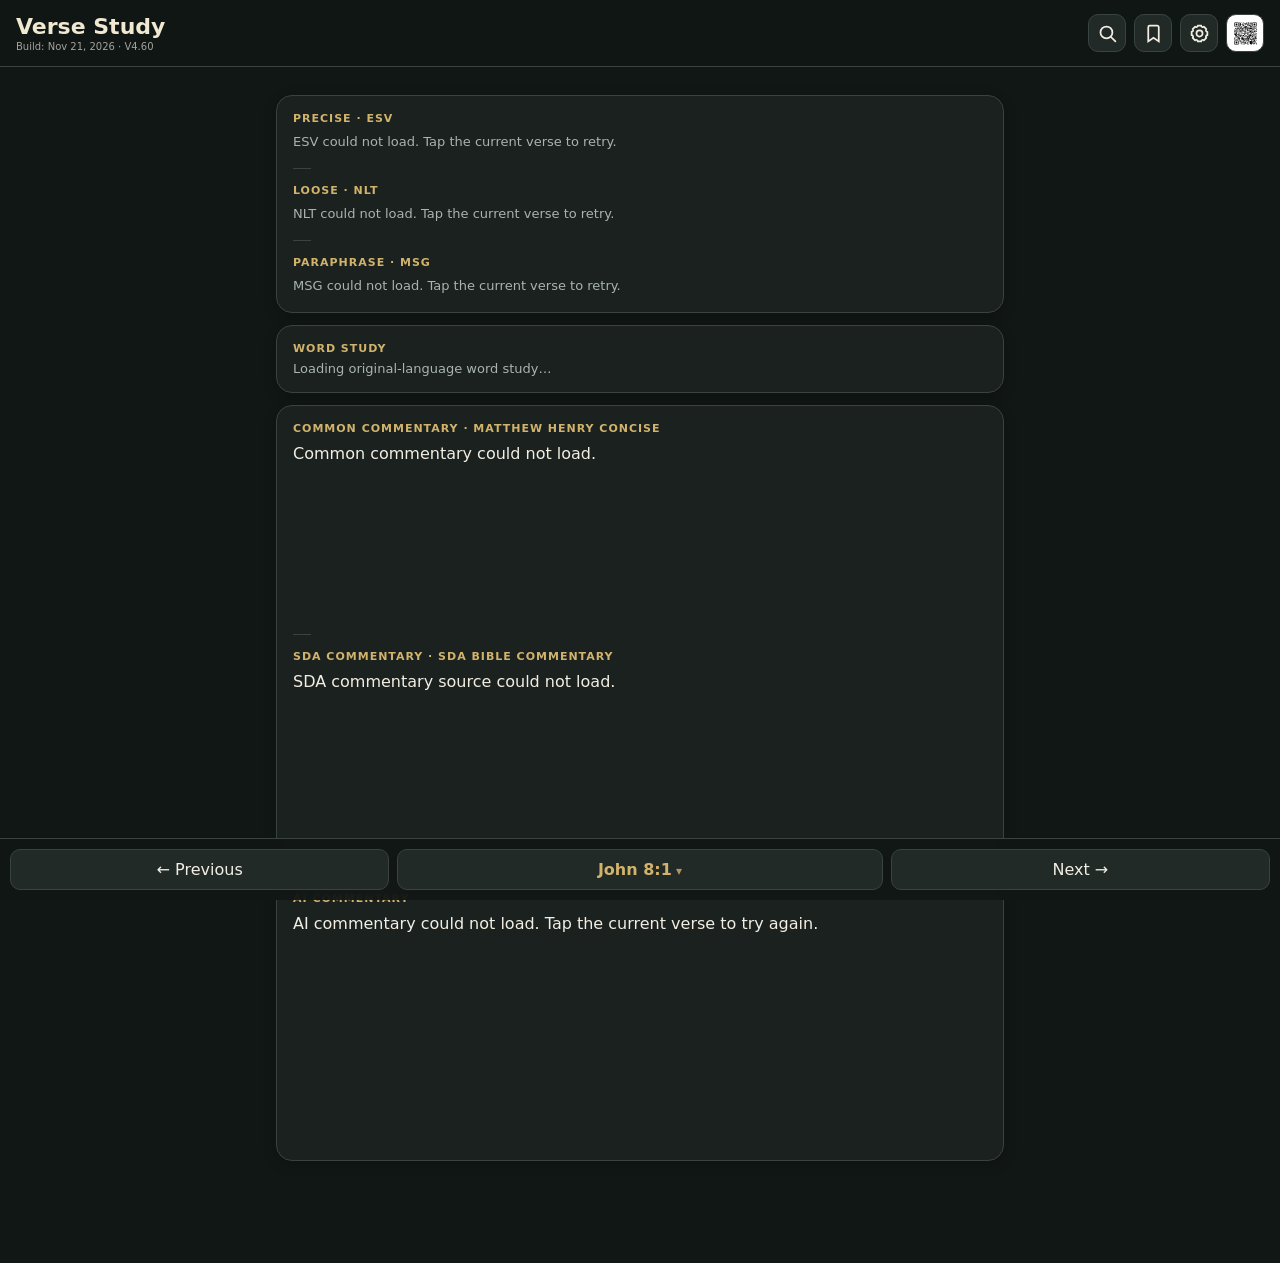
==== commit adc90178: "Verse Study V4.60: update displayed version and script cache" ====
--- a/index.html
+++ b/index.html
@@ -13,17 +13,17 @@
 <link rel="icon" type="image/svg+xml" href="icon.svg">
 <link rel="apple-touch-icon" href="icon.svg">
 <link rel="manifest" href="manifest.webmanifest">
-<link rel="stylesheet" href="styles-v421.css?v=460">
+<link rel="stylesheet" href="styles-v421.css?v=462">
 <!-- migration-only markers so older service workers do not inject obsolete patch files: v47.js v411.js tcw.js tcw-ui-fix.js ios-safe-area.js verse-cleanup.js info-sheets.js translation-notes.js current-version.js -->
 </head>
 <body>
-<header><div class="toprow"><div><h1>Verse Study</h1><div class="build">Build: Nov 21, 2026 · V4.59</div></div><div class="header-actions"><button id="openSearch" class="searchicon" type="button" aria-label="Search Bible" title="Search Bible"><svg viewBox="0 0 24 24" aria-hidden="true"><circle cx="10.8" cy="10.8" r="6.8"/><path d="m16 16 5 5"/></svg></button><button id="bookmarkBtn" class="bookmarkicon" type="button" aria-label="Bookmark this verse" aria-pressed="false"><svg viewBox="0 0 24 24"><path d="M6 4.75A1.75 1.75 0 0 1 7.75 3h8.5A1.75 1.75 0 0 1 18 4.75V21l-6-4-6 4V4.75z"/></svg></button><button id="openSettings" class="iconbtn" aria-label="Settings"><svg viewBox="0 0 24 24"><path d="M12 15.5a3.5 3.5 0 1 0 0-7 3.5 3.5 0 0 0 0 7z"/><path d="M19.4 15a1.7 1.7 0 0 0 .34 1.88l.06.06-2.83 2.83-.06-.06a1.7 1.7 0 0 0-1.88-.34 1.7 1.7 0 0 0-1.03 1.56V21h-4v-.08A1.7 1.7 0 0 0 8.97 19.36a1.7 1.7 0 0 0-1.88.34l-.06.06-2.83-2.83.06-.06A1.7 1.7 0 0 0 4.6 15a1.7 1.7 0 0 0-1.56-1.03H3v-4h.04A1.7 1.7 0 0 0 4.6 8.94a1.7 1.7 0 0 0-.34-1.88L4.2 7l2.83-2.83.06.06a1.7 1.7 0 0 0 1.88.34A1.7 1.7 0 0 0 10 3.01V3h4v.01a1.7 1.7 0 0 0 1.03 1.56 1.7 1.7 0 0 0 1.88-.34l.06-.06L19.8 7l-.06.06a1.7 1.7 0 0 0-.34 1.88A1.7 1.7 0 0 0 20.96 10H21v4h-.04A1.7 1.7 0 0 0 19.4 15z"/></svg></button><button id="openShare" class="shareicon" aria-label="Share Verse Study"><img src="share-qr.svg" alt=""></button></div></div></header>
+<header><div class="toprow"><div><h1>Verse Study</h1><div class="build">Build: Nov 21, 2026 · V4.60</div></div><div class="header-actions"><button id="openSearch" class="searchicon" type="button" aria-label="Search Bible" title="Search Bible"><svg viewBox="0 0 24 24" aria-hidden="true"><circle cx="10.8" cy="10.8" r="6.8"/><path d="m16 16 5 5"/></svg></button><button id="bookmarkBtn" class="bookmarkicon" type="button" aria-label="Bookmark this verse" aria-pressed="false"><svg viewBox="0 0 24 24"><path d="M6 4.75A1.75 1.75 0 0 1 7.75 3h8.5A1.75 1.75 0 0 1 18 4.75V21l-6-4-6 4V4.75z"/></svg></button><button id="openSettings" class="iconbtn" aria-label="Settings"><svg viewBox="0 0 24 24"><path d="M12 15.5a3.5 3.5 0 1 0 0-7 3.5 3.5 0 0 0 0 7z"/><path d="M19.4 15a1.7 1.7 0 0 0 .34 1.88l.06.06-2.83 2.83-.06-.06a1.7 1.7 0 0 0-1.88-.34 1.7 1.7 0 0 0-1.03 1.56V21h-4v-.08A1.7 1.7 0 0 0 8.97 19.36a1.7 1.7 0 0 0-1.88.34l-.06.06-2.83-2.83.06-.06A1.7 1.7 0 0 0 4.6 15a1.7 1.7 0 0 0-1.56-1.03H3v-4h.04A1.7 1.7 0 0 0 4.6 8.94a1.7 1.7 0 0 0-.34-1.88L4.2 7l2.83-2.83.06.06a1.7 1.7 0 0 0 1.88.34A1.7 1.7 0 0 0 10 3.01V3h4v.01a1.7 1.7 0 0 0 1.03 1.56 1.7 1.7 0 0 0 1.88-.34l.06-.06L19.8 7l-.06.06a1.7 1.7 0 0 0-.34 1.88A1.7 1.7 0 0 0 20.96 10H21v4h-.04A1.7 1.7 0 0 0 19.4 15z"/></svg></button><button id="openShare" class="shareicon" aria-label="Share Verse Study"><img src="share-qr.svg" alt=""></button></div></div></header>
 <div class="wrap"><div id="study"></div></div>
 <div class="bottom"><button id="prev">← Previous</button><button id="cur" type="button" aria-label="Choose verse, current John 8:1" title="Choose verse">John 8:1</button><button id="next">Next →</button></div>
 <div id="searchOverlay" class="searchoverlay" aria-hidden="true"><div class="searchdialog" role="dialog" aria-modal="true" aria-labelledby="searchTitle"><div class="searchhead"><div id="searchTitle">Search Scripture</div><button id="closeSearch" type="button" aria-label="Close search">×</button></div><form id="searchForm" class="searchform" role="search"><input id="searchInput" type="search" placeholder="Words, a phrase, or a thought…" aria-label="Search Bible text" autocomplete="off" maxlength="240"><button type="submit">Search</button></form><div class="searchoptions"><label class="searchoption"><input type="checkbox" id="searchExact"> Match exact phrase</label><button id="clearSearch" class="searchclear" type="button">Clear</button></div><div id="searchStatus" class="searchstatus" role="status">Search for words or describe an idea to find related Bible verses.</div><div id="searchResults" class="searchresults" aria-live="polite"></div><button id="searchMore" class="searchmore" type="button" hidden>Show more results</button></div></div>
 <div id="shareOverlay" class="shareoverlay" aria-hidden="true"><div class="sharedialog"><button id="closeShare" class="shareclose">×</button><div class="sharetitle">Share Verse Study</div><div class="sharesubtitle">Scan this code with a phone camera</div><img class="shareqr" src="share-qr.svg" alt="QR code"><div class="sharelink">jkharris27.github.io/Verse-Study/</div><div class="sharebuttons"><button id="nativeShare">Share link</button><button id="copyShare">Copy link</button></div><div id="shareStatus" class="sharestatus"></div></div></div>
-<div id="settingsOverlay" class="overlay" aria-hidden="true"><div class="pickerhead"><button class="backbtn" id="closeSettings">←</button><div class="pickertitle">Settings</div></div><div class="settingsbody"><section class="settings-section"><h2>Bible versions</h2><div class="settingsnote">Precise, loose, and paraphrase choices stay in their own categories.</div><div class="settingrow"><label for="preciseVersion">Precise</label><select id="preciseVersion"></select></div><div class="settingrow"><label for="looseVersion">Loose</label><select id="looseVersion"></select></div><div class="settingrow"><label for="paraphraseVersion">Paraphrase</label><select id="paraphraseVersion"></select></div></section><section class="settings-section"><h2>Commentaries</h2><label class="checkrow"><input type="checkbox" id="showHenry"> <span>Matthew Henry Concise</span></label><label class="checkrow"><input type="checkbox" id="showSda"> <span>SDA Bible Commentary</span></label><label class="checkrow"><input type="checkbox" id="showAi"> <span>AI Commentary</span></label></section><section class="settings-section"><h2>The Clear Word</h2><div class="settingsnote">For your private use, connect your EPUB once. Verse Study creates a local verse index on this device so it does not reopen or re-index the book every time the app starts.</div><div id="tcwStatus" class="settingsnote" style="margin-top:10px">Checking local index…</div><input id="tcwInput" type="file" accept=".epub,application/epub+zip" style="display:none"><button id="tcwConnect" class="resetbtn">Connect / rebuild Clear Word index</button><button id="tcwForget" class="resetbtn" style="display:none">Forget Clear Word index</button></section><section class="settings-section"><h2>About Verse Study</h2><div class="aboutline">A phone-first Bible study app for comparing translations, original-language word study, and commentary.</div><div class="aboutline"><b>Builder:</b> jkharris27</div><div class="aboutline"><b>Version:</b> V4.59</div><div class="settingsnote">This is a complete V4.59 build. Older version scripts are not used.</div><div class="build-history"><div class="build-history-title">Recent updates</div><div class="build-history-item"><b>V4.59</b> · Word Study now lists all significant Greek and Hebrew words in original verse order, preserves repeated words, and can reveal every word. English matching is conservative and Hebrew word parts are shown.</div><div class="build-history-item"><b>V4.58</b> · Added persistent study passage notes, bookmark underlines, bookmark-to-study creation, and collapsible study navigation.</div><div class="build-history-item"><b>V4.57</b> · Corrected the photographic Bible marking catalog: restored all first verses, added Holy Spirit, and repaired missing or misread references.</div><div class="build-history-item"><b>V4.56</b> · Added 35 color-coded Bible marking topics and 18 numbered study outlines, colored underlines in scripture, navigable study popups, and editable user-study colors.</div><div class="build-history-item"><b>V4.55</b> · Search retains the previous query, results, and scroll position after opening a verse, so you can return through the search icon to choose another result. A Clear button resets the search for a new lookup.</div><div class="build-history-item"><b>V4.54</b> · Added a magnifying-glass search beside Bookmark. Search for words or thoughts using related-verse matching, switch to an exact phrase, and open results in the main study view without leaving the search popup until selected.</div><div class="build-history-item"><b>V4.53</b> · Hebrew Word Study now includes every Strong’s-numbered word in the verse and correctly handles nouns with prefixes and possessive endings. Matthew Henry Concise loads Psalms from the correct source filenames. SDA commentary unchanged.</div><div class="build-history-item"><b>V4.52</b> · Selecting a book now opens a dedicated chapter chooser immediately; selecting a chapter opens the verse chooser. Back arrows return one step at a time.</div><div class="build-history-item"><b>V4.51</b> · Moved bookmark to the header, removed the duplicate top verse picker, and made the bottom verse label open the existing book/chapter/verse chooser. Hebrew Strong’s parsing fix included.</div><div class="build-history-item"><b>V4.50</b> · Translation Notes now hide reference-only footnotes, while Cross References handles verse links. Greek Word Study adds fuller lexical meanings, attested derivations where available, and contextual semantic range.</div><div class="build-history-item"><b>V4.50</b> · Word Study now prioritizes full lexicon definitions and root / etymology over short translation glosses. Cross-reference and verse-note links open referenced verses in a popup so the main study verse stays in place.</div><div class="build-history-item"><b>V4.22</b> · Word Study now leads with the Greek or Hebrew word, Strong’s number, and grammar, then gives meaning, root / etymology, and deeper lexical detail. Transliteration, pronunciation, and translation counts are removed from the main view.</div><div class="build-history-item"><b>V4.21</b> · Bible references in verse notes and cross references are tappable and open directly in Verse Study. Recent-build history added to Settings.</div><div class="build-history-item"><b>V4.20</b> · Clean full-build architecture, persistent local Clear Word index, and startup/cache stability.</div><div class="build-history-item"><b>V4.19</b> · Connected translation footnotes and cross references.</div><div class="build-history-item"><b>V4.18</b> · Centered info popup for verse footnotes and references.</div></div></section><button id="resetSettings" class="resetbtn">Restore default settings</button></div></div>
+<div id="settingsOverlay" class="overlay" aria-hidden="true"><div class="pickerhead"><button class="backbtn" id="closeSettings">←</button><div class="pickertitle">Settings</div></div><div class="settingsbody"><section class="settings-section"><h2>Bible versions</h2><div class="settingsnote">Precise, loose, and paraphrase choices stay in their own categories.</div><div class="settingrow"><label for="preciseVersion">Precise</label><select id="preciseVersion"></select></div><div class="settingrow"><label for="looseVersion">Loose</label><select id="looseVersion"></select></div><div class="settingrow"><label for="paraphraseVersion">Paraphrase</label><select id="paraphraseVersion"></select></div></section><section class="settings-section"><h2>Commentaries</h2><label class="checkrow"><input type="checkbox" id="showHenry"> <span>Matthew Henry Concise</span></label><label class="checkrow"><input type="checkbox" id="showSda"> <span>SDA Bible Commentary</span></label><label class="checkrow"><input type="checkbox" id="showAi"> <span>AI Commentary</span></label></section><section class="settings-section"><h2>The Clear Word</h2><div class="settingsnote">For your private use, connect your EPUB once. Verse Study creates a local verse index on this device so it does not reopen or re-index the book every time the app starts.</div><div id="tcwStatus" class="settingsnote" style="margin-top:10px">Checking local index…</div><input id="tcwInput" type="file" accept=".epub,application/epub+zip" style="display:none"><button id="tcwConnect" class="resetbtn">Connect / rebuild Clear Word index</button><button id="tcwForget" class="resetbtn" style="display:none">Forget Clear Word index</button></section><section class="settings-section"><h2>About Verse Study</h2><div class="aboutline">A phone-first Bible study app for comparing translations, original-language word study, and commentary.</div><div class="aboutline"><b>Builder:</b> jkharris27</div><div class="aboutline"><b>Version:</b> V4.60</div><div class="settingsnote">This is a complete V4.60 build. Older version scripts are not used.</div><div class="build-history"><div class="build-history-title">Recent updates</div><div class="build-history-item"><b>V4.60</b> · Word Study shows a concise selection of 6–7 key original-language words drawn from the entire verse, with the full list available on demand.</div><div class="build-history-item"><b>V4.59</b> · Word Study now lists all significant Greek and Hebrew words in original verse order, preserves repeated words, and can reveal every word. English matching is conservative and Hebrew word parts are shown.</div><div class="build-history-item"><b>V4.58</b> · Added persistent study passage notes, bookmark underlines, bookmark-to-study creation, and collapsible study navigation.</div><div class="build-history-item"><b>V4.57</b> · Corrected the photographic Bible marking catalog: restored all first verses, added Holy Spirit, and repaired missing or misread references.</div><div class="build-history-item"><b>V4.56</b> · Added 35 color-coded Bible marking topics and 18 numbered study outlines, colored underlines in scripture, navigable study popups, and editable user-study colors.</div><div class="build-history-item"><b>V4.55</b> · Search retains the previous query, results, and scroll position after opening a verse, so you can return through the search icon to choose another result. A Clear button resets the search for a new lookup.</div><div class="build-history-item"><b>V4.54</b> · Added a magnifying-glass search beside Bookmark. Search for words or thoughts using related-verse matching, switch to an exact phrase, and open results in the main study view without leaving the search popup until selected.</div><div class="build-history-item"><b>V4.53</b> · Hebrew Word Study now includes every Strong’s-numbered word in the verse and correctly handles nouns with prefixes and possessive endings. Matthew Henry Concise loads Psalms from the correct source filenames. SDA commentary unchanged.</div><div class="build-history-item"><b>V4.52</b> · Selecting a book now opens a dedicated chapter chooser immediately; selecting a chapter opens the verse chooser. Back arrows return one step at a time.</div><div class="build-history-item"><b>V4.51</b> · Moved bookmark to the header, removed the duplicate top verse picker, and made the bottom verse label open the existing book/chapter/verse chooser. Hebrew Strong’s parsing fix included.</div><div class="build-history-item"><b>V4.50</b> · Translation Notes now hide reference-only footnotes, while Cross References handles verse links. Greek Word Study adds fuller lexical meanings, attested derivations where available, and contextual semantic range.</div><div class="build-history-item"><b>V4.50</b> · Word Study now prioritizes full lexicon definitions and root / etymology over short translation glosses. Cross-reference and verse-note links open referenced verses in a popup so the main study verse stays in place.</div><div class="build-history-item"><b>V4.22</b> · Word Study now leads with the Greek or Hebrew word, Strong’s number, and grammar, then gives meaning, root / etymology, and deeper lexical detail. Transliteration, pronunciation, and translation counts are removed from the main view.</div><div class="build-history-item"><b>V4.21</b> · Bible references in verse notes and cross references are tappable and open directly in Verse Study. Recent-build history added to Settings.</div><div class="build-history-item"><b>V4.20</b> · Clean full-build architecture, persistent local Clear Word index, and startup/cache stability.</div><div class="build-history-item"><b>V4.19</b> · Connected translation footnotes and cross references.</div><div class="build-history-item"><b>V4.18</b> · Centered info popup for verse footnotes and references.</div></div></section><button id="resetSettings" class="resetbtn">Restore default settings</button></div></div>
 <div id="pickerOverlay" class="overlay" aria-hidden="true"><div id="booksScreen"><div class="pickerhead"><button class="backbtn" id="closePicker">←</button><div class="pickertitle">Books</div></div><div class="booklist"><div class="testamenttabs"><button id="otTab">Old Testament</button><button id="ntTab">New Testament</button><button id="studiesTab">Studies</button></div><div id="savedPickerSection" class="saved-section" style="display:none"></div><div id="bookColumns" class="bookcolumns"></div></div></div><div id="chapterScreen" style="display:none"><div class="pickerhead"><button class="backbtn" id="backToBooks" aria-label="Back to books">←</button><div class="pickertitle">Select Chapter</div></div><div class="versepage"><div id="chapterHeading" class="verseheading"></div><div class="chapterhint">Select chapter</div><div id="chapterGrid" class="chaptergrid"></div></div></div><div id="verseScreen" style="display:none"><div class="pickerhead"><button class="backbtn" id="backToChapters" aria-label="Back to chapters">←</button><div class="pickertitle">Select Verse</div></div><div class="versepage"><div id="verseHeading" class="verseheading"></div><div id="verseGrid" class="versegrid"></div><div id="pickerLoading" class="loadingpick"></div></div></div><div id="studyDetailScreen" style="display:none"><div class="pickerhead"><button class="backbtn" id="closeStudyDetail">←</button><div class="pickertitle" id="studyDetailTitle">Study</div></div><div class="study-detail" id="studyDetailBody"></div></div></div>
 <div id="vsInfoLayer" class="vs-info-backdrop" aria-hidden="true"><div class="vs-info-popup"><div class="vs-info-head"><div id="vsInfoTitle" class="vs-info-title">Note</div><button id="vsInfoClose" class="vs-info-close">×</button></div><div id="vsInfoBody" class="vs-info-body"></div><div id="vsInfoSource" class="vs-info-source"></div></div></div>
-<script src="preloaded-markings.js?v=460"></script><script src="preloaded-lessons.js?v=460"></script><script src="study-markings.js?v=460"></script><script src="app-v421.js?v=460"></script>
+<script src="preloaded-markings.js?v=462"></script><script src="preloaded-lessons.js?v=462"></script><script src="study-markings.js?v=462"></script><script src="app-v421.js?v=462"></script>
 </body></html>
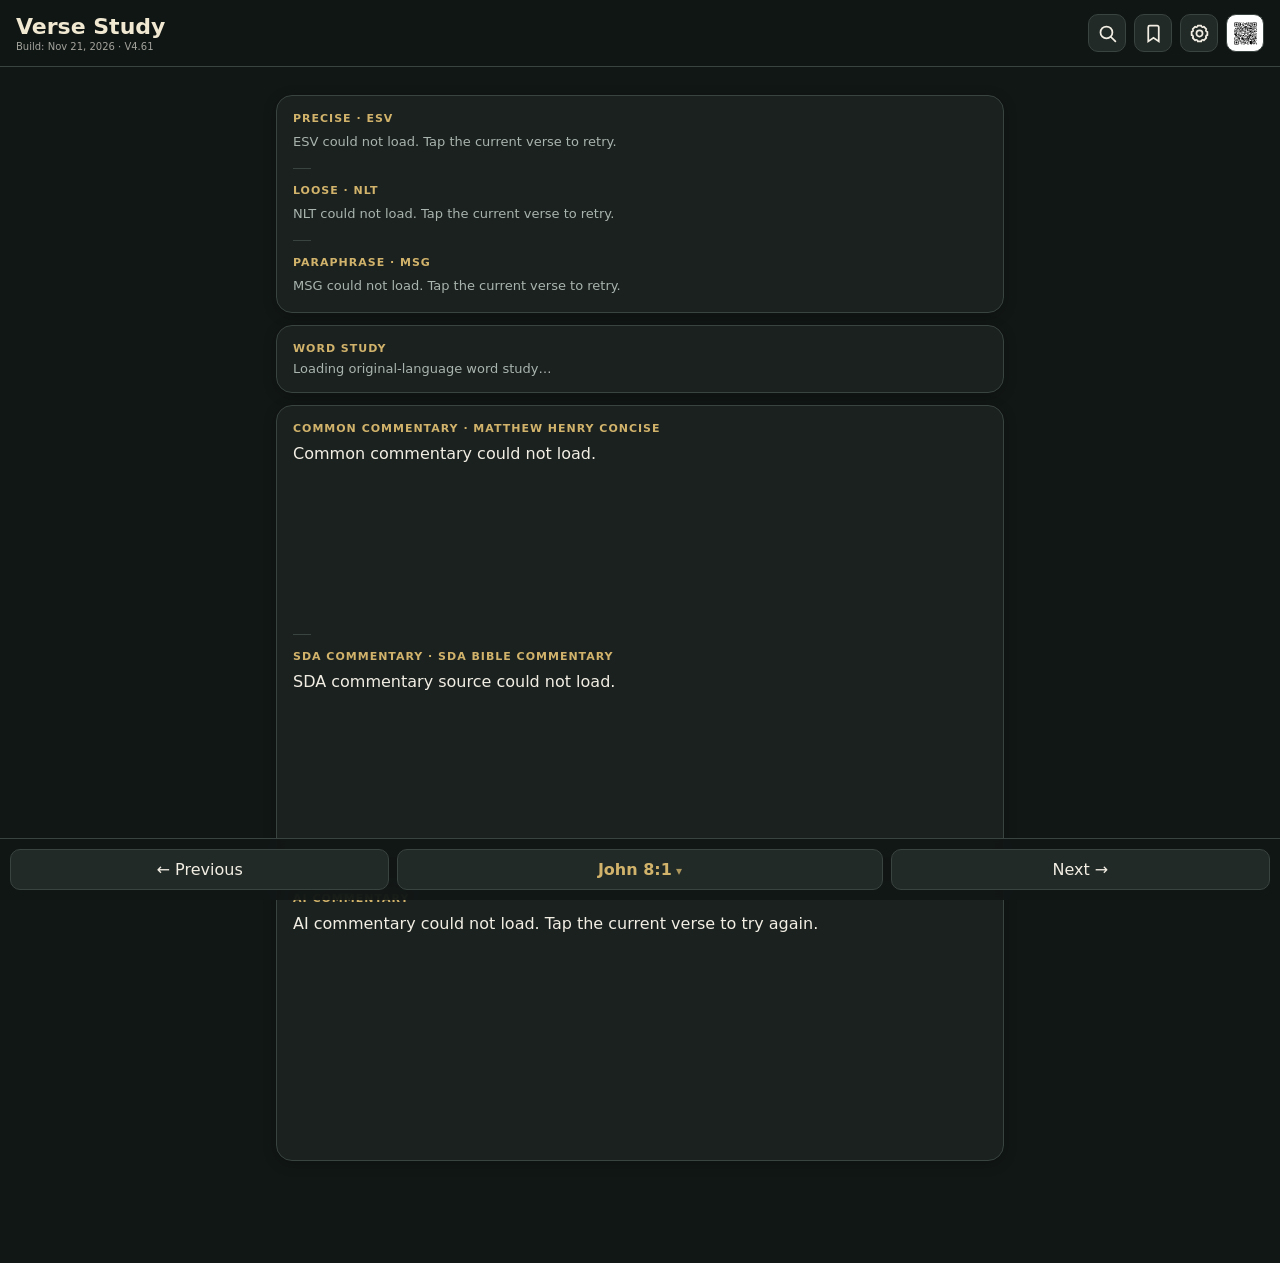
==== commit c482bc27: "Verse Study V4.61: update app version and load revised word selection" ====
--- a/index.html
+++ b/index.html
@@ -13,17 +13,17 @@
 <link rel="icon" type="image/svg+xml" href="icon.svg">
 <link rel="apple-touch-icon" href="icon.svg">
 <link rel="manifest" href="manifest.webmanifest">
-<link rel="stylesheet" href="styles-v421.css?v=462">
+<link rel="stylesheet" href="styles-v421.css?v=463">
 <!-- migration-only markers so older service workers do not inject obsolete patch files: v47.js v411.js tcw.js tcw-ui-fix.js ios-safe-area.js verse-cleanup.js info-sheets.js translation-notes.js current-version.js -->
 </head>
 <body>
-<header><div class="toprow"><div><h1>Verse Study</h1><div class="build">Build: Nov 21, 2026 · V4.60</div></div><div class="header-actions"><button id="openSearch" class="searchicon" type="button" aria-label="Search Bible" title="Search Bible"><svg viewBox="0 0 24 24" aria-hidden="true"><circle cx="10.8" cy="10.8" r="6.8"/><path d="m16 16 5 5"/></svg></button><button id="bookmarkBtn" class="bookmarkicon" type="button" aria-label="Bookmark this verse" aria-pressed="false"><svg viewBox="0 0 24 24"><path d="M6 4.75A1.75 1.75 0 0 1 7.75 3h8.5A1.75 1.75 0 0 1 18 4.75V21l-6-4-6 4V4.75z"/></svg></button><button id="openSettings" class="iconbtn" aria-label="Settings"><svg viewBox="0 0 24 24"><path d="M12 15.5a3.5 3.5 0 1 0 0-7 3.5 3.5 0 0 0 0 7z"/><path d="M19.4 15a1.7 1.7 0 0 0 .34 1.88l.06.06-2.83 2.83-.06-.06a1.7 1.7 0 0 0-1.88-.34 1.7 1.7 0 0 0-1.03 1.56V21h-4v-.08A1.7 1.7 0 0 0 8.97 19.36a1.7 1.7 0 0 0-1.88.34l-.06.06-2.83-2.83.06-.06A1.7 1.7 0 0 0 4.6 15a1.7 1.7 0 0 0-1.56-1.03H3v-4h.04A1.7 1.7 0 0 0 4.6 8.94a1.7 1.7 0 0 0-.34-1.88L4.2 7l2.83-2.83.06.06a1.7 1.7 0 0 0 1.88.34A1.7 1.7 0 0 0 10 3.01V3h4v.01a1.7 1.7 0 0 0 1.03 1.56 1.7 1.7 0 0 0 1.88-.34l.06-.06L19.8 7l-.06.06a1.7 1.7 0 0 0-.34 1.88A1.7 1.7 0 0 0 20.96 10H21v4h-.04A1.7 1.7 0 0 0 19.4 15z"/></svg></button><button id="openShare" class="shareicon" aria-label="Share Verse Study"><img src="share-qr.svg" alt=""></button></div></div></header>
+<header><div class="toprow"><div><h1>Verse Study</h1><div class="build">Build: Nov 21, 2026 · V4.61</div></div><div class="header-actions"><button id="openSearch" class="searchicon" type="button" aria-label="Search Bible" title="Search Bible"><svg viewBox="0 0 24 24" aria-hidden="true"><circle cx="10.8" cy="10.8" r="6.8"/><path d="m16 16 5 5"/></svg></button><button id="bookmarkBtn" class="bookmarkicon" type="button" aria-label="Bookmark this verse" aria-pressed="false"><svg viewBox="0 0 24 24"><path d="M6 4.75A1.75 1.75 0 0 1 7.75 3h8.5A1.75 1.75 0 0 1 18 4.75V21l-6-4-6 4V4.75z"/></svg></button><button id="openSettings" class="iconbtn" aria-label="Settings"><svg viewBox="0 0 24 24"><path d="M12 15.5a3.5 3.5 0 1 0 0-7 3.5 3.5 0 0 0 0 7z"/><path d="M19.4 15a1.7 1.7 0 0 0 .34 1.88l.06.06-2.83 2.83-.06-.06a1.7 1.7 0 0 0-1.88-.34 1.7 1.7 0 0 0-1.03 1.56V21h-4v-.08A1.7 1.7 0 0 0 8.97 19.36a1.7 1.7 0 0 0-1.88.34l-.06.06-2.83-2.83.06-.06A1.7 1.7 0 0 0 4.6 15a1.7 1.7 0 0 0-1.56-1.03H3v-4h.04A1.7 1.7 0 0 0 4.6 8.94a1.7 1.7 0 0 0-.34-1.88L4.2 7l2.83-2.83.06.06a1.7 1.7 0 0 0 1.88.34A1.7 1.7 0 0 0 10 3.01V3h4v.01a1.7 1.7 0 0 0 1.03 1.56 1.7 1.7 0 0 0 1.88-.34l.06-.06L19.8 7l-.06.06a1.7 1.7 0 0 0-.34 1.88A1.7 1.7 0 0 0 20.96 10H21v4h-.04A1.7 1.7 0 0 0 19.4 15z"/></svg></button><button id="openShare" class="shareicon" aria-label="Share Verse Study"><img src="share-qr.svg" alt=""></button></div></div></header>
 <div class="wrap"><div id="study"></div></div>
 <div class="bottom"><button id="prev">← Previous</button><button id="cur" type="button" aria-label="Choose verse, current John 8:1" title="Choose verse">John 8:1</button><button id="next">Next →</button></div>
 <div id="searchOverlay" class="searchoverlay" aria-hidden="true"><div class="searchdialog" role="dialog" aria-modal="true" aria-labelledby="searchTitle"><div class="searchhead"><div id="searchTitle">Search Scripture</div><button id="closeSearch" type="button" aria-label="Close search">×</button></div><form id="searchForm" class="searchform" role="search"><input id="searchInput" type="search" placeholder="Words, a phrase, or a thought…" aria-label="Search Bible text" autocomplete="off" maxlength="240"><button type="submit">Search</button></form><div class="searchoptions"><label class="searchoption"><input type="checkbox" id="searchExact"> Match exact phrase</label><button id="clearSearch" class="searchclear" type="button">Clear</button></div><div id="searchStatus" class="searchstatus" role="status">Search for words or describe an idea to find related Bible verses.</div><div id="searchResults" class="searchresults" aria-live="polite"></div><button id="searchMore" class="searchmore" type="button" hidden>Show more results</button></div></div>
 <div id="shareOverlay" class="shareoverlay" aria-hidden="true"><div class="sharedialog"><button id="closeShare" class="shareclose">×</button><div class="sharetitle">Share Verse Study</div><div class="sharesubtitle">Scan this code with a phone camera</div><img class="shareqr" src="share-qr.svg" alt="QR code"><div class="sharelink">jkharris27.github.io/Verse-Study/</div><div class="sharebuttons"><button id="nativeShare">Share link</button><button id="copyShare">Copy link</button></div><div id="shareStatus" class="sharestatus"></div></div></div>
-<div id="settingsOverlay" class="overlay" aria-hidden="true"><div class="pickerhead"><button class="backbtn" id="closeSettings">←</button><div class="pickertitle">Settings</div></div><div class="settingsbody"><section class="settings-section"><h2>Bible versions</h2><div class="settingsnote">Precise, loose, and paraphrase choices stay in their own categories.</div><div class="settingrow"><label for="preciseVersion">Precise</label><select id="preciseVersion"></select></div><div class="settingrow"><label for="looseVersion">Loose</label><select id="looseVersion"></select></div><div class="settingrow"><label for="paraphraseVersion">Paraphrase</label><select id="paraphraseVersion"></select></div></section><section class="settings-section"><h2>Commentaries</h2><label class="checkrow"><input type="checkbox" id="showHenry"> <span>Matthew Henry Concise</span></label><label class="checkrow"><input type="checkbox" id="showSda"> <span>SDA Bible Commentary</span></label><label class="checkrow"><input type="checkbox" id="showAi"> <span>AI Commentary</span></label></section><section class="settings-section"><h2>The Clear Word</h2><div class="settingsnote">For your private use, connect your EPUB once. Verse Study creates a local verse index on this device so it does not reopen or re-index the book every time the app starts.</div><div id="tcwStatus" class="settingsnote" style="margin-top:10px">Checking local index…</div><input id="tcwInput" type="file" accept=".epub,application/epub+zip" style="display:none"><button id="tcwConnect" class="resetbtn">Connect / rebuild Clear Word index</button><button id="tcwForget" class="resetbtn" style="display:none">Forget Clear Word index</button></section><section class="settings-section"><h2>About Verse Study</h2><div class="aboutline">A phone-first Bible study app for comparing translations, original-language word study, and commentary.</div><div class="aboutline"><b>Builder:</b> jkharris27</div><div class="aboutline"><b>Version:</b> V4.60</div><div class="settingsnote">This is a complete V4.60 build. Older version scripts are not used.</div><div class="build-history"><div class="build-history-title">Recent updates</div><div class="build-history-item"><b>V4.60</b> · Word Study shows a concise selection of 6–7 key original-language words drawn from the entire verse, with the full list available on demand.</div><div class="build-history-item"><b>V4.59</b> · Word Study now lists all significant Greek and Hebrew words in original verse order, preserves repeated words, and can reveal every word. English matching is conservative and Hebrew word parts are shown.</div><div class="build-history-item"><b>V4.58</b> · Added persistent study passage notes, bookmark underlines, bookmark-to-study creation, and collapsible study navigation.</div><div class="build-history-item"><b>V4.57</b> · Corrected the photographic Bible marking catalog: restored all first verses, added Holy Spirit, and repaired missing or misread references.</div><div class="build-history-item"><b>V4.56</b> · Added 35 color-coded Bible marking topics and 18 numbered study outlines, colored underlines in scripture, navigable study popups, and editable user-study colors.</div><div class="build-history-item"><b>V4.55</b> · Search retains the previous query, results, and scroll position after opening a verse, so you can return through the search icon to choose another result. A Clear button resets the search for a new lookup.</div><div class="build-history-item"><b>V4.54</b> · Added a magnifying-glass search beside Bookmark. Search for words or thoughts using related-verse matching, switch to an exact phrase, and open results in the main study view without leaving the search popup until selected.</div><div class="build-history-item"><b>V4.53</b> · Hebrew Word Study now includes every Strong’s-numbered word in the verse and correctly handles nouns with prefixes and possessive endings. Matthew Henry Concise loads Psalms from the correct source filenames. SDA commentary unchanged.</div><div class="build-history-item"><b>V4.52</b> · Selecting a book now opens a dedicated chapter chooser immediately; selecting a chapter opens the verse chooser. Back arrows return one step at a time.</div><div class="build-history-item"><b>V4.51</b> · Moved bookmark to the header, removed the duplicate top verse picker, and made the bottom verse label open the existing book/chapter/verse chooser. Hebrew Strong’s parsing fix included.</div><div class="build-history-item"><b>V4.50</b> · Translation Notes now hide reference-only footnotes, while Cross References handles verse links. Greek Word Study adds fuller lexical meanings, attested derivations where available, and contextual semantic range.</div><div class="build-history-item"><b>V4.50</b> · Word Study now prioritizes full lexicon definitions and root / etymology over short translation glosses. Cross-reference and verse-note links open referenced verses in a popup so the main study verse stays in place.</div><div class="build-history-item"><b>V4.22</b> · Word Study now leads with the Greek or Hebrew word, Strong’s number, and grammar, then gives meaning, root / etymology, and deeper lexical detail. Transliteration, pronunciation, and translation counts are removed from the main view.</div><div class="build-history-item"><b>V4.21</b> · Bible references in verse notes and cross references are tappable and open directly in Verse Study. Recent-build history added to Settings.</div><div class="build-history-item"><b>V4.20</b> · Clean full-build architecture, persistent local Clear Word index, and startup/cache stability.</div><div class="build-history-item"><b>V4.19</b> · Connected translation footnotes and cross references.</div><div class="build-history-item"><b>V4.18</b> · Centered info popup for verse footnotes and references.</div></div></section><button id="resetSettings" class="resetbtn">Restore default settings</button></div></div>
+<div id="settingsOverlay" class="overlay" aria-hidden="true"><div class="pickerhead"><button class="backbtn" id="closeSettings">←</button><div class="pickertitle">Settings</div></div><div class="settingsbody"><section class="settings-section"><h2>Bible versions</h2><div class="settingsnote">Precise, loose, and paraphrase choices stay in their own categories.</div><div class="settingrow"><label for="preciseVersion">Precise</label><select id="preciseVersion"></select></div><div class="settingrow"><label for="looseVersion">Loose</label><select id="looseVersion"></select></div><div class="settingrow"><label for="paraphraseVersion">Paraphrase</label><select id="paraphraseVersion"></select></div></section><section class="settings-section"><h2>Commentaries</h2><label class="checkrow"><input type="checkbox" id="showHenry"> <span>Matthew Henry Concise</span></label><label class="checkrow"><input type="checkbox" id="showSda"> <span>SDA Bible Commentary</span></label><label class="checkrow"><input type="checkbox" id="showAi"> <span>AI Commentary</span></label></section><section class="settings-section"><h2>The Clear Word</h2><div class="settingsnote">For your private use, connect your EPUB once. Verse Study creates a local verse index on this device so it does not reopen or re-index the book every time the app starts.</div><div id="tcwStatus" class="settingsnote" style="margin-top:10px">Checking local index…</div><input id="tcwInput" type="file" accept=".epub,application/epub+zip" style="display:none"><button id="tcwConnect" class="resetbtn">Connect / rebuild Clear Word index</button><button id="tcwForget" class="resetbtn" style="display:none">Forget Clear Word index</button></section><section class="settings-section"><h2>About Verse Study</h2><div class="aboutline">A phone-first Bible study app for comparing translations, original-language word study, and commentary.</div><div class="aboutline"><b>Builder:</b> jkharris27</div><div class="aboutline"><b>Version:</b> V4.61</div><div class="settingsnote">This is a complete V4.61 build. Older version scripts are not used.</div><div class="build-history"><div class="build-history-title">Recent updates</div><div class="build-history-item"><b>V4.61</b> · Word Study now selects meaningful words based on the content of each verse, without a fixed word count. Shorter verses naturally show fewer entries, and longer verses can show more. All words remain available.</div><div class="build-history-item"><b>V4.60</b> · Word Study shows a concise selection of 6–7 key original-language words drawn from the entire verse, with the full list available on demand.</div><div class="build-history-item"><b>V4.59</b> · Word Study now lists all significant Greek and Hebrew words in original verse order, preserves repeated words, and can reveal every word. English matching is conservative and Hebrew word parts are shown.</div><div class="build-history-item"><b>V4.58</b> · Added persistent study passage notes, bookmark underlines, bookmark-to-study creation, and collapsible study navigation.</div><div class="build-history-item"><b>V4.57</b> · Corrected the photographic Bible marking catalog: restored all first verses, added Holy Spirit, and repaired missing or misread references.</div><div class="build-history-item"><b>V4.56</b> · Added 35 color-coded Bible marking topics and 18 numbered study outlines, colored underlines in scripture, navigable study popups, and editable user-study colors.</div><div class="build-history-item"><b>V4.55</b> · Search retains the previous query, results, and scroll position after opening a verse, so you can return through the search icon to choose another result. A Clear button resets the search for a new lookup.</div><div class="build-history-item"><b>V4.54</b> · Added a magnifying-glass search beside Bookmark. Search for words or thoughts using related-verse matching, switch to an exact phrase, and open results in the main study view without leaving the search popup until selected.</div><div class="build-history-item"><b>V4.53</b> · Hebrew Word Study now includes every Strong’s-numbered word in the verse and correctly handles nouns with prefixes and possessive endings. Matthew Henry Concise loads Psalms from the correct source filenames. SDA commentary unchanged.</div><div class="build-history-item"><b>V4.52</b> · Selecting a book now opens a dedicated chapter chooser immediately; selecting a chapter opens the verse chooser. Back arrows return one step at a time.</div><div class="build-history-item"><b>V4.51</b> · Moved bookmark to the header, removed the duplicate top verse picker, and made the bottom verse label open the existing book/chapter/verse chooser. Hebrew Strong’s parsing fix included.</div><div class="build-history-item"><b>V4.50</b> · Translation Notes now hide reference-only footnotes, while Cross References handles verse links. Greek Word Study adds fuller lexical meanings, attested derivations where available, and contextual semantic range.</div><div class="build-history-item"><b>V4.50</b> · Word Study now prioritizes full lexicon definitions and root / etymology over short translation glosses. Cross-reference and verse-note links open referenced verses in a popup so the main study verse stays in place.</div><div class="build-history-item"><b>V4.22</b> · Word Study now leads with the Greek or Hebrew word, Strong’s number, and grammar, then gives meaning, root / etymology, and deeper lexical detail. Transliteration, pronunciation, and translation counts are removed from the main view.</div><div class="build-history-item"><b>V4.21</b> · Bible references in verse notes and cross references are tappable and open directly in Verse Study. Recent-build history added to Settings.</div><div class="build-history-item"><b>V4.20</b> · Clean full-build architecture, persistent local Clear Word index, and startup/cache stability.</div><div class="build-history-item"><b>V4.19</b> · Connected translation footnotes and cross references.</div><div class="build-history-item"><b>V4.18</b> · Centered info popup for verse footnotes and references.</div></div></section><button id="resetSettings" class="resetbtn">Restore default settings</button></div></div>
 <div id="pickerOverlay" class="overlay" aria-hidden="true"><div id="booksScreen"><div class="pickerhead"><button class="backbtn" id="closePicker">←</button><div class="pickertitle">Books</div></div><div class="booklist"><div class="testamenttabs"><button id="otTab">Old Testament</button><button id="ntTab">New Testament</button><button id="studiesTab">Studies</button></div><div id="savedPickerSection" class="saved-section" style="display:none"></div><div id="bookColumns" class="bookcolumns"></div></div></div><div id="chapterScreen" style="display:none"><div class="pickerhead"><button class="backbtn" id="backToBooks" aria-label="Back to books">←</button><div class="pickertitle">Select Chapter</div></div><div class="versepage"><div id="chapterHeading" class="verseheading"></div><div class="chapterhint">Select chapter</div><div id="chapterGrid" class="chaptergrid"></div></div></div><div id="verseScreen" style="display:none"><div class="pickerhead"><button class="backbtn" id="backToChapters" aria-label="Back to chapters">←</button><div class="pickertitle">Select Verse</div></div><div class="versepage"><div id="verseHeading" class="verseheading"></div><div id="verseGrid" class="versegrid"></div><div id="pickerLoading" class="loadingpick"></div></div></div><div id="studyDetailScreen" style="display:none"><div class="pickerhead"><button class="backbtn" id="closeStudyDetail">←</button><div class="pickertitle" id="studyDetailTitle">Study</div></div><div class="study-detail" id="studyDetailBody"></div></div></div>
 <div id="vsInfoLayer" class="vs-info-backdrop" aria-hidden="true"><div class="vs-info-popup"><div class="vs-info-head"><div id="vsInfoTitle" class="vs-info-title">Note</div><button id="vsInfoClose" class="vs-info-close">×</button></div><div id="vsInfoBody" class="vs-info-body"></div><div id="vsInfoSource" class="vs-info-source"></div></div></div>
-<script src="preloaded-markings.js?v=462"></script><script src="preloaded-lessons.js?v=462"></script><script src="study-markings.js?v=462"></script><script src="app-v421.js?v=462"></script>
+<script src="preloaded-markings.js?v=463"></script><script src="preloaded-lessons.js?v=463"></script><script src="study-markings.js?v=463"></script><script src="app-v421.js?v=463"></script>
 </body></html>
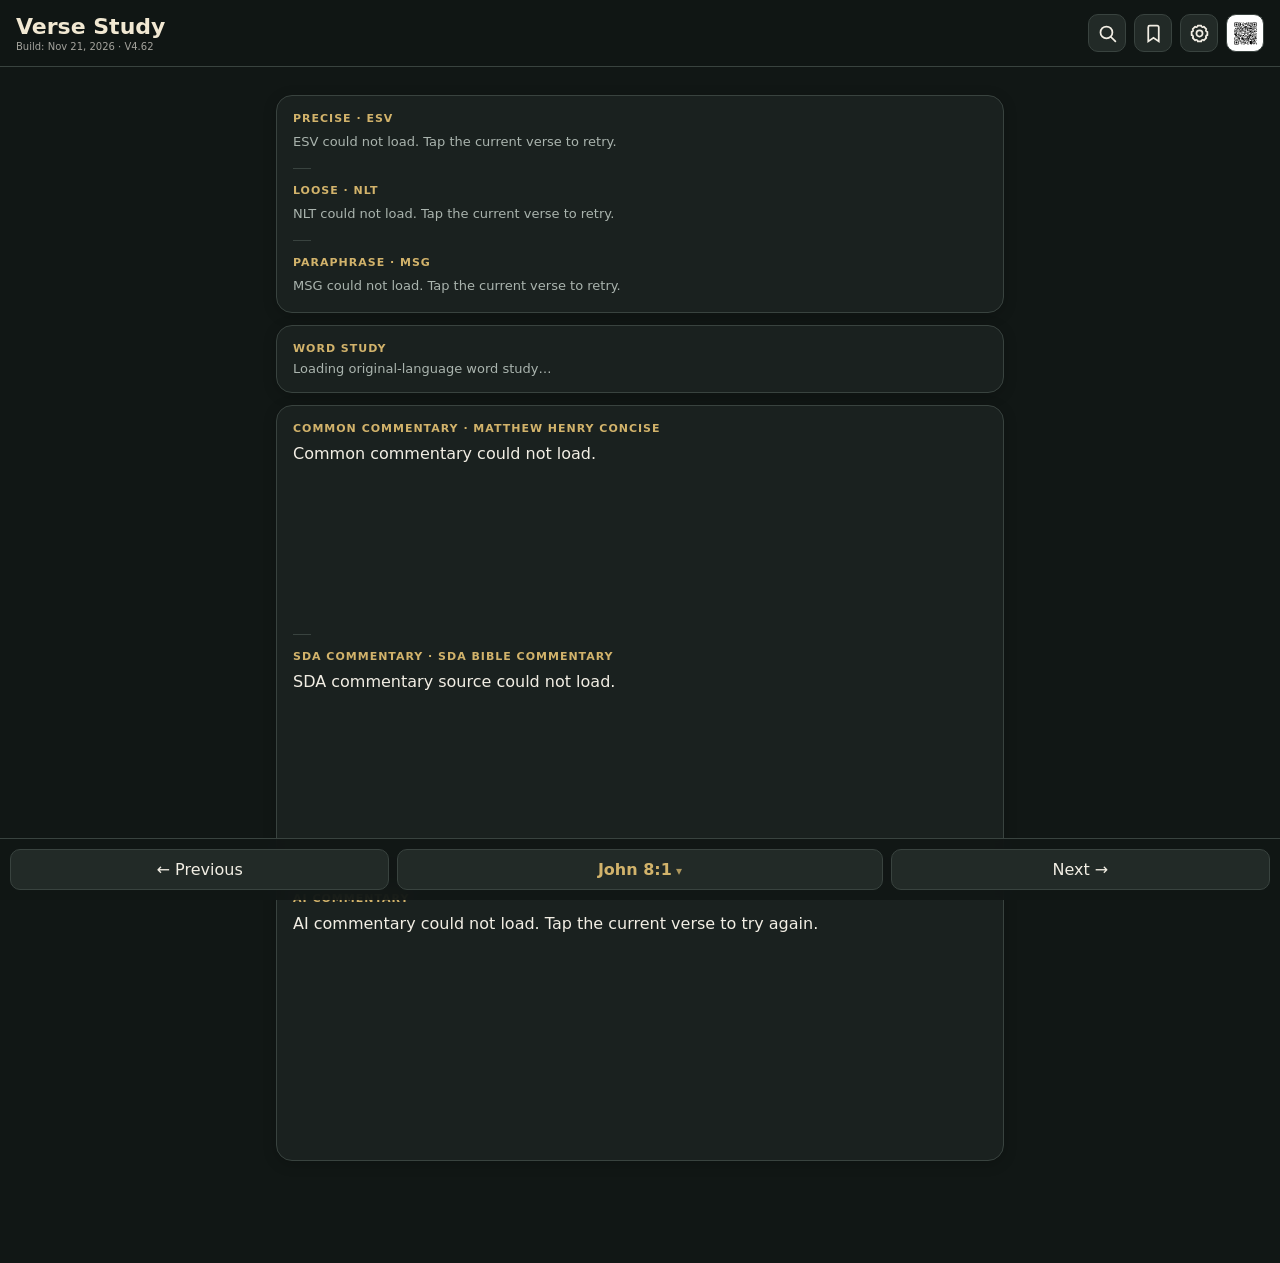
==== commit 1455e95b: "Verse Study V4.62: publish tap-to-study word navigation and refresh script styles" ====
--- a/index.html
+++ b/index.html
@@ -13,17 +13,17 @@
 <link rel="icon" type="image/svg+xml" href="icon.svg">
 <link rel="apple-touch-icon" href="icon.svg">
 <link rel="manifest" href="manifest.webmanifest">
-<link rel="stylesheet" href="styles-v421.css?v=463">
+<link rel="stylesheet" href="styles-v421.css?v=464">
 <!-- migration-only markers so older service workers do not inject obsolete patch files: v47.js v411.js tcw.js tcw-ui-fix.js ios-safe-area.js verse-cleanup.js info-sheets.js translation-notes.js current-version.js -->
 </head>
 <body>
-<header><div class="toprow"><div><h1>Verse Study</h1><div class="build">Build: Nov 21, 2026 · V4.61</div></div><div class="header-actions"><button id="openSearch" class="searchicon" type="button" aria-label="Search Bible" title="Search Bible"><svg viewBox="0 0 24 24" aria-hidden="true"><circle cx="10.8" cy="10.8" r="6.8"/><path d="m16 16 5 5"/></svg></button><button id="bookmarkBtn" class="bookmarkicon" type="button" aria-label="Bookmark this verse" aria-pressed="false"><svg viewBox="0 0 24 24"><path d="M6 4.75A1.75 1.75 0 0 1 7.75 3h8.5A1.75 1.75 0 0 1 18 4.75V21l-6-4-6 4V4.75z"/></svg></button><button id="openSettings" class="iconbtn" aria-label="Settings"><svg viewBox="0 0 24 24"><path d="M12 15.5a3.5 3.5 0 1 0 0-7 3.5 3.5 0 0 0 0 7z"/><path d="M19.4 15a1.7 1.7 0 0 0 .34 1.88l.06.06-2.83 2.83-.06-.06a1.7 1.7 0 0 0-1.88-.34 1.7 1.7 0 0 0-1.03 1.56V21h-4v-.08A1.7 1.7 0 0 0 8.97 19.36a1.7 1.7 0 0 0-1.88.34l-.06.06-2.83-2.83.06-.06A1.7 1.7 0 0 0 4.6 15a1.7 1.7 0 0 0-1.56-1.03H3v-4h.04A1.7 1.7 0 0 0 4.6 8.94a1.7 1.7 0 0 0-.34-1.88L4.2 7l2.83-2.83.06.06a1.7 1.7 0 0 0 1.88.34A1.7 1.7 0 0 0 10 3.01V3h4v.01a1.7 1.7 0 0 0 1.03 1.56 1.7 1.7 0 0 0 1.88-.34l.06-.06L19.8 7l-.06.06a1.7 1.7 0 0 0-.34 1.88A1.7 1.7 0 0 0 20.96 10H21v4h-.04A1.7 1.7 0 0 0 19.4 15z"/></svg></button><button id="openShare" class="shareicon" aria-label="Share Verse Study"><img src="share-qr.svg" alt=""></button></div></div></header>
+<header><div class="toprow"><div><h1>Verse Study</h1><div class="build">Build: Nov 21, 2026 · V4.62</div></div><div class="header-actions"><button id="openSearch" class="searchicon" type="button" aria-label="Search Bible" title="Search Bible"><svg viewBox="0 0 24 24" aria-hidden="true"><circle cx="10.8" cy="10.8" r="6.8"/><path d="m16 16 5 5"/></svg></button><button id="bookmarkBtn" class="bookmarkicon" type="button" aria-label="Bookmark this verse" aria-pressed="false"><svg viewBox="0 0 24 24"><path d="M6 4.75A1.75 1.75 0 0 1 7.75 3h8.5A1.75 1.75 0 0 1 18 4.75V21l-6-4-6 4V4.75z"/></svg></button><button id="openSettings" class="iconbtn" aria-label="Settings"><svg viewBox="0 0 24 24"><path d="M12 15.5a3.5 3.5 0 1 0 0-7 3.5 3.5 0 0 0 0 7z"/><path d="M19.4 15a1.7 1.7 0 0 0 .34 1.88l.06.06-2.83 2.83-.06-.06a1.7 1.7 0 0 0-1.88-.34 1.7 1.7 0 0 0-1.03 1.56V21h-4v-.08A1.7 1.7 0 0 0 8.97 19.36a1.7 1.7 0 0 0-1.88.34l-.06.06-2.83-2.83.06-.06A1.7 1.7 0 0 0 4.6 15a1.7 1.7 0 0 0-1.56-1.03H3v-4h.04A1.7 1.7 0 0 0 4.6 8.94a1.7 1.7 0 0 0-.34-1.88L4.2 7l2.83-2.83.06.06a1.7 1.7 0 0 0 1.88.34A1.7 1.7 0 0 0 10 3.01V3h4v.01a1.7 1.7 0 0 0 1.03 1.56 1.7 1.7 0 0 0 1.88-.34l.06-.06L19.8 7l-.06.06a1.7 1.7 0 0 0-.34 1.88A1.7 1.7 0 0 0 20.96 10H21v4h-.04A1.7 1.7 0 0 0 19.4 15z"/></svg></button><button id="openShare" class="shareicon" aria-label="Share Verse Study"><img src="share-qr.svg" alt=""></button></div></div></header>
 <div class="wrap"><div id="study"></div></div>
 <div class="bottom"><button id="prev">← Previous</button><button id="cur" type="button" aria-label="Choose verse, current John 8:1" title="Choose verse">John 8:1</button><button id="next">Next →</button></div>
 <div id="searchOverlay" class="searchoverlay" aria-hidden="true"><div class="searchdialog" role="dialog" aria-modal="true" aria-labelledby="searchTitle"><div class="searchhead"><div id="searchTitle">Search Scripture</div><button id="closeSearch" type="button" aria-label="Close search">×</button></div><form id="searchForm" class="searchform" role="search"><input id="searchInput" type="search" placeholder="Words, a phrase, or a thought…" aria-label="Search Bible text" autocomplete="off" maxlength="240"><button type="submit">Search</button></form><div class="searchoptions"><label class="searchoption"><input type="checkbox" id="searchExact"> Match exact phrase</label><button id="clearSearch" class="searchclear" type="button">Clear</button></div><div id="searchStatus" class="searchstatus" role="status">Search for words or describe an idea to find related Bible verses.</div><div id="searchResults" class="searchresults" aria-live="polite"></div><button id="searchMore" class="searchmore" type="button" hidden>Show more results</button></div></div>
 <div id="shareOverlay" class="shareoverlay" aria-hidden="true"><div class="sharedialog"><button id="closeShare" class="shareclose">×</button><div class="sharetitle">Share Verse Study</div><div class="sharesubtitle">Scan this code with a phone camera</div><img class="shareqr" src="share-qr.svg" alt="QR code"><div class="sharelink">jkharris27.github.io/Verse-Study/</div><div class="sharebuttons"><button id="nativeShare">Share link</button><button id="copyShare">Copy link</button></div><div id="shareStatus" class="sharestatus"></div></div></div>
-<div id="settingsOverlay" class="overlay" aria-hidden="true"><div class="pickerhead"><button class="backbtn" id="closeSettings">←</button><div class="pickertitle">Settings</div></div><div class="settingsbody"><section class="settings-section"><h2>Bible versions</h2><div class="settingsnote">Precise, loose, and paraphrase choices stay in their own categories.</div><div class="settingrow"><label for="preciseVersion">Precise</label><select id="preciseVersion"></select></div><div class="settingrow"><label for="looseVersion">Loose</label><select id="looseVersion"></select></div><div class="settingrow"><label for="paraphraseVersion">Paraphrase</label><select id="paraphraseVersion"></select></div></section><section class="settings-section"><h2>Commentaries</h2><label class="checkrow"><input type="checkbox" id="showHenry"> <span>Matthew Henry Concise</span></label><label class="checkrow"><input type="checkbox" id="showSda"> <span>SDA Bible Commentary</span></label><label class="checkrow"><input type="checkbox" id="showAi"> <span>AI Commentary</span></label></section><section class="settings-section"><h2>The Clear Word</h2><div class="settingsnote">For your private use, connect your EPUB once. Verse Study creates a local verse index on this device so it does not reopen or re-index the book every time the app starts.</div><div id="tcwStatus" class="settingsnote" style="margin-top:10px">Checking local index…</div><input id="tcwInput" type="file" accept=".epub,application/epub+zip" style="display:none"><button id="tcwConnect" class="resetbtn">Connect / rebuild Clear Word index</button><button id="tcwForget" class="resetbtn" style="display:none">Forget Clear Word index</button></section><section class="settings-section"><h2>About Verse Study</h2><div class="aboutline">A phone-first Bible study app for comparing translations, original-language word study, and commentary.</div><div class="aboutline"><b>Builder:</b> jkharris27</div><div class="aboutline"><b>Version:</b> V4.61</div><div class="settingsnote">This is a complete V4.61 build. Older version scripts are not used.</div><div class="build-history"><div class="build-history-title">Recent updates</div><div class="build-history-item"><b>V4.61</b> · Word Study now selects meaningful words based on the content of each verse, without a fixed word count. Shorter verses naturally show fewer entries, and longer verses can show more. All words remain available.</div><div class="build-history-item"><b>V4.60</b> · Word Study shows a concise selection of 6–7 key original-language words drawn from the entire verse, with the full list available on demand.</div><div class="build-history-item"><b>V4.59</b> · Word Study now lists all significant Greek and Hebrew words in original verse order, preserves repeated words, and can reveal every word. English matching is conservative and Hebrew word parts are shown.</div><div class="build-history-item"><b>V4.58</b> · Added persistent study passage notes, bookmark underlines, bookmark-to-study creation, and collapsible study navigation.</div><div class="build-history-item"><b>V4.57</b> · Corrected the photographic Bible marking catalog: restored all first verses, added Holy Spirit, and repaired missing or misread references.</div><div class="build-history-item"><b>V4.56</b> · Added 35 color-coded Bible marking topics and 18 numbered study outlines, colored underlines in scripture, navigable study popups, and editable user-study colors.</div><div class="build-history-item"><b>V4.55</b> · Search retains the previous query, results, and scroll position after opening a verse, so you can return through the search icon to choose another result. A Clear button resets the search for a new lookup.</div><div class="build-history-item"><b>V4.54</b> · Added a magnifying-glass search beside Bookmark. Search for words or thoughts using related-verse matching, switch to an exact phrase, and open results in the main study view without leaving the search popup until selected.</div><div class="build-history-item"><b>V4.53</b> · Hebrew Word Study now includes every Strong’s-numbered word in the verse and correctly handles nouns with prefixes and possessive endings. Matthew Henry Concise loads Psalms from the correct source filenames. SDA commentary unchanged.</div><div class="build-history-item"><b>V4.52</b> · Selecting a book now opens a dedicated chapter chooser immediately; selecting a chapter opens the verse chooser. Back arrows return one step at a time.</div><div class="build-history-item"><b>V4.51</b> · Moved bookmark to the header, removed the duplicate top verse picker, and made the bottom verse label open the existing book/chapter/verse chooser. Hebrew Strong’s parsing fix included.</div><div class="build-history-item"><b>V4.50</b> · Translation Notes now hide reference-only footnotes, while Cross References handles verse links. Greek Word Study adds fuller lexical meanings, attested derivations where available, and contextual semantic range.</div><div class="build-history-item"><b>V4.50</b> · Word Study now prioritizes full lexicon definitions and root / etymology over short translation glosses. Cross-reference and verse-note links open referenced verses in a popup so the main study verse stays in place.</div><div class="build-history-item"><b>V4.22</b> · Word Study now leads with the Greek or Hebrew word, Strong’s number, and grammar, then gives meaning, root / etymology, and deeper lexical detail. Transliteration, pronunciation, and translation counts are removed from the main view.</div><div class="build-history-item"><b>V4.21</b> · Bible references in verse notes and cross references are tappable and open directly in Verse Study. Recent-build history added to Settings.</div><div class="build-history-item"><b>V4.20</b> · Clean full-build architecture, persistent local Clear Word index, and startup/cache stability.</div><div class="build-history-item"><b>V4.19</b> · Connected translation footnotes and cross references.</div><div class="build-history-item"><b>V4.18</b> · Centered info popup for verse footnotes and references.</div></div></section><button id="resetSettings" class="resetbtn">Restore default settings</button></div></div>
+<div id="settingsOverlay" class="overlay" aria-hidden="true"><div class="pickerhead"><button class="backbtn" id="closeSettings">←</button><div class="pickertitle">Settings</div></div><div class="settingsbody"><section class="settings-section"><h2>Bible versions</h2><div class="settingsnote">Precise, loose, and paraphrase choices stay in their own categories.</div><div class="settingrow"><label for="preciseVersion">Precise</label><select id="preciseVersion"></select></div><div class="settingrow"><label for="looseVersion">Loose</label><select id="looseVersion"></select></div><div class="settingrow"><label for="paraphraseVersion">Paraphrase</label><select id="paraphraseVersion"></select></div></section><section class="settings-section"><h2>Commentaries</h2><label class="checkrow"><input type="checkbox" id="showHenry"> <span>Matthew Henry Concise</span></label><label class="checkrow"><input type="checkbox" id="showSda"> <span>SDA Bible Commentary</span></label><label class="checkrow"><input type="checkbox" id="showAi"> <span>AI Commentary</span></label></section><section class="settings-section"><h2>The Clear Word</h2><div class="settingsnote">For your private use, connect your EPUB once. Verse Study creates a local verse index on this device so it does not reopen or re-index the book every time the app starts.</div><div id="tcwStatus" class="settingsnote" style="margin-top:10px">Checking local index…</div><input id="tcwInput" type="file" accept=".epub,application/epub+zip" style="display:none"><button id="tcwConnect" class="resetbtn">Connect / rebuild Clear Word index</button><button id="tcwForget" class="resetbtn" style="display:none">Forget Clear Word index</button></section><section class="settings-section"><h2>About Verse Study</h2><div class="aboutline">A phone-first Bible study app for comparing translations, original-language word study, and commentary.</div><div class="aboutline"><b>Builder:</b> jkharris27</div><div class="aboutline"><b>Version:</b> V4.62</div><div class="settingsnote">This is a complete V4.62 build. Older version scripts are not used.</div><div class="build-history"><div class="build-history-title">Recent updates</div><div class="build-history-item"><b>V4.62</b> · Tap a word in the precise Bible text to study its original-language equivalent with its preceding and following words. Move between the three words to inspect their definitions, or open all words. Original-language alignment is labeled approximate when uncertain.</div><div class="build-history-item"><b>V4.61</b> · Word Study now selects meaningful words based on the content of each verse, without a fixed word count. Shorter verses naturally show fewer entries, and longer verses can show more. All words remain available.</div><div class="build-history-item"><b>V4.60</b> · Word Study shows a concise selection of 6–7 key original-language words drawn from the entire verse, with the full list available on demand.</div><div class="build-history-item"><b>V4.59</b> · Word Study now lists all significant Greek and Hebrew words in original verse order, preserves repeated words, and can reveal every word. English matching is conservative and Hebrew word parts are shown.</div><div class="build-history-item"><b>V4.58</b> · Added persistent study passage notes, bookmark underlines, bookmark-to-study creation, and collapsible study navigation.</div><div class="build-history-item"><b>V4.57</b> · Corrected the photographic Bible marking catalog: restored all first verses, added Holy Spirit, and repaired missing or misread references.</div><div class="build-history-item"><b>V4.56</b> · Added 35 color-coded Bible marking topics and 18 numbered study outlines, colored underlines in scripture, navigable study popups, and editable user-study colors.</div><div class="build-history-item"><b>V4.55</b> · Search retains the previous query, results, and scroll position after opening a verse, so you can return through the search icon to choose another result. A Clear button resets the search for a new lookup.</div><div class="build-history-item"><b>V4.54</b> · Added a magnifying-glass search beside Bookmark. Search for words or thoughts using related-verse matching, switch to an exact phrase, and open results in the main study view without leaving the search popup until selected.</div><div class="build-history-item"><b>V4.53</b> · Hebrew Word Study now includes every Strong’s-numbered word in the verse and correctly handles nouns with prefixes and possessive endings. Matthew Henry Concise loads Psalms from the correct source filenames. SDA commentary unchanged.</div><div class="build-history-item"><b>V4.52</b> · Selecting a book now opens a dedicated chapter chooser immediately; selecting a chapter opens the verse chooser. Back arrows return one step at a time.</div><div class="build-history-item"><b>V4.51</b> · Moved bookmark to the header, removed the duplicate top verse picker, and made the bottom verse label open the existing book/chapter/verse chooser. Hebrew Strong’s parsing fix included.</div><div class="build-history-item"><b>V4.50</b> · Translation Notes now hide reference-only footnotes, while Cross References handles verse links. Greek Word Study adds fuller lexical meanings, attested derivations where available, and contextual semantic range.</div><div class="build-history-item"><b>V4.50</b> · Word Study now prioritizes full lexicon definitions and root / etymology over short translation glosses. Cross-reference and verse-note links open referenced verses in a popup so the main study verse stays in place.</div><div class="build-history-item"><b>V4.22</b> · Word Study now leads with the Greek or Hebrew word, Strong’s number, and grammar, then gives meaning, root / etymology, and deeper lexical detail. Transliteration, pronunciation, and translation counts are removed from the main view.</div><div class="build-history-item"><b>V4.21</b> · Bible references in verse notes and cross references are tappable and open directly in Verse Study. Recent-build history added to Settings.</div><div class="build-history-item"><b>V4.20</b> · Clean full-build architecture, persistent local Clear Word index, and startup/cache stability.</div><div class="build-history-item"><b>V4.19</b> · Connected translation footnotes and cross references.</div><div class="build-history-item"><b>V4.18</b> · Centered info popup for verse footnotes and references.</div></div></section><button id="resetSettings" class="resetbtn">Restore default settings</button></div></div>
 <div id="pickerOverlay" class="overlay" aria-hidden="true"><div id="booksScreen"><div class="pickerhead"><button class="backbtn" id="closePicker">←</button><div class="pickertitle">Books</div></div><div class="booklist"><div class="testamenttabs"><button id="otTab">Old Testament</button><button id="ntTab">New Testament</button><button id="studiesTab">Studies</button></div><div id="savedPickerSection" class="saved-section" style="display:none"></div><div id="bookColumns" class="bookcolumns"></div></div></div><div id="chapterScreen" style="display:none"><div class="pickerhead"><button class="backbtn" id="backToBooks" aria-label="Back to books">←</button><div class="pickertitle">Select Chapter</div></div><div class="versepage"><div id="chapterHeading" class="verseheading"></div><div class="chapterhint">Select chapter</div><div id="chapterGrid" class="chaptergrid"></div></div></div><div id="verseScreen" style="display:none"><div class="pickerhead"><button class="backbtn" id="backToChapters" aria-label="Back to chapters">←</button><div class="pickertitle">Select Verse</div></div><div class="versepage"><div id="verseHeading" class="verseheading"></div><div id="verseGrid" class="versegrid"></div><div id="pickerLoading" class="loadingpick"></div></div></div><div id="studyDetailScreen" style="display:none"><div class="pickerhead"><button class="backbtn" id="closeStudyDetail">←</button><div class="pickertitle" id="studyDetailTitle">Study</div></div><div class="study-detail" id="studyDetailBody"></div></div></div>
 <div id="vsInfoLayer" class="vs-info-backdrop" aria-hidden="true"><div class="vs-info-popup"><div class="vs-info-head"><div id="vsInfoTitle" class="vs-info-title">Note</div><button id="vsInfoClose" class="vs-info-close">×</button></div><div id="vsInfoBody" class="vs-info-body"></div><div id="vsInfoSource" class="vs-info-source"></div></div></div>
-<script src="preloaded-markings.js?v=463"></script><script src="preloaded-lessons.js?v=463"></script><script src="study-markings.js?v=463"></script><script src="app-v421.js?v=463"></script>
+<script src="preloaded-markings.js?v=464"></script><script src="preloaded-lessons.js?v=464"></script><script src="study-markings.js?v=464"></script><script src="app-v421.js?v=464"></script>
 </body></html>
--- a/styles-v421.css
+++ b/styles-v421.css
@@ -98,3 +98,18 @@
 .vs-study-color-label{display:flex;justify-content:space-between;align-items:center;gap:12px;font-size:13px;color:var(--text)}
 .vs-study-create-actions{display:grid;grid-template-columns:1fr 1fr;gap:9px}
 .vs-study-create-actions .save-study-btn{margin-top:0}
+
+
+/* V4.62 – tap an English word to examine its original-language neighbors. */
+#preciseText .vs-tap-word{cursor:pointer;border-radius:3px;touch-action:manipulation;-webkit-tap-highlight-color:transparent}
+#preciseText .vs-tap-word:focus-visible{outline:2px solid var(--gold);outline-offset:2px}
+#preciseText .vs-tap-word.vs-tap-selected{color:#111715;background:var(--gold);box-shadow:0 0 0 1px var(--gold)}
+.vs-word-focus-label{font-size:13px;line-height:1.45;color:var(--muted);margin:10px 0 4px}
+.vs-word-focus-label b{color:var(--cream)}
+.vs-word-focus-nav{display:flex;gap:7px;margin:10px 0 14px}
+.vs-word-neighbor{flex:1;min-width:0;min-height:52px;border:1px solid var(--line);border-radius:10px;padding:8px 4px;background:var(--panel2);color:var(--cream);font-family:Georgia,serif;font-size:18px;line-height:1.2;overflow-wrap:anywhere;cursor:pointer}
+.vs-word-neighbor.active{background:var(--gold);border-color:var(--gold);color:#111715;font-weight:700}
+.vs-word-neighbor:focus-visible{outline:2px solid var(--gold);outline-offset:2px}
+.vs-word-focus-detail .wordrow{border-top:0;padding:3px 0 9px}
+.vs-word-focus-note{font-size:12px;line-height:1.45;color:var(--muted);margin:10px 0}
+.vs-word-focus-actions{display:flex;flex-wrap:wrap;gap:8px;margin-top:12px}
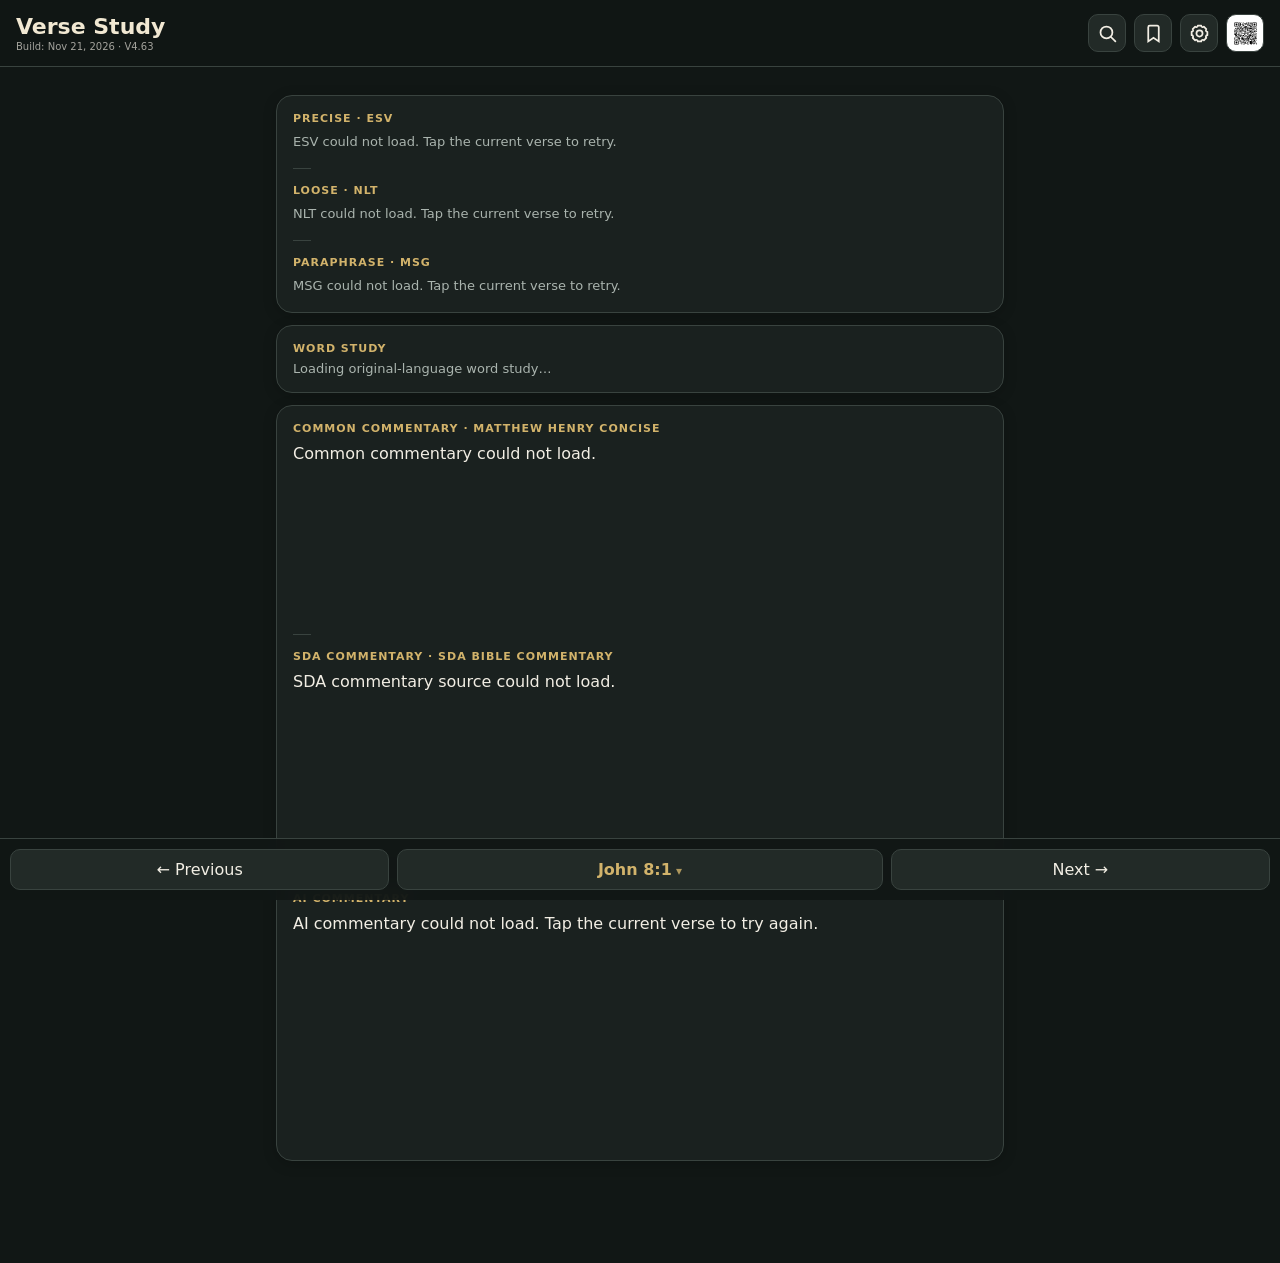
==== commit 33650f9a: "Verse Study V4.63: ship synchronized translation assets" ====
--- a/index.html
+++ b/index.html
@@ -13,11 +13,11 @@
 <link rel="icon" type="image/svg+xml" href="icon.svg">
 <link rel="apple-touch-icon" href="icon.svg">
 <link rel="manifest" href="manifest.webmanifest">
-<link rel="stylesheet" href="styles-v421.css?v=464">
+<link rel="stylesheet" href="styles-v421.css?v=466">
 <!-- migration-only markers so older service workers do not inject obsolete patch files: v47.js v411.js tcw.js tcw-ui-fix.js ios-safe-area.js verse-cleanup.js info-sheets.js translation-notes.js current-version.js -->
 </head>
 <body>
-<header><div class="toprow"><div><h1>Verse Study</h1><div class="build">Build: Nov 21, 2026 · V4.62</div></div><div class="header-actions"><button id="openSearch" class="searchicon" type="button" aria-label="Search Bible" title="Search Bible"><svg viewBox="0 0 24 24" aria-hidden="true"><circle cx="10.8" cy="10.8" r="6.8"/><path d="m16 16 5 5"/></svg></button><button id="bookmarkBtn" class="bookmarkicon" type="button" aria-label="Bookmark this verse" aria-pressed="false"><svg viewBox="0 0 24 24"><path d="M6 4.75A1.75 1.75 0 0 1 7.75 3h8.5A1.75 1.75 0 0 1 18 4.75V21l-6-4-6 4V4.75z"/></svg></button><button id="openSettings" class="iconbtn" aria-label="Settings"><svg viewBox="0 0 24 24"><path d="M12 15.5a3.5 3.5 0 1 0 0-7 3.5 3.5 0 0 0 0 7z"/><path d="M19.4 15a1.7 1.7 0 0 0 .34 1.88l.06.06-2.83 2.83-.06-.06a1.7 1.7 0 0 0-1.88-.34 1.7 1.7 0 0 0-1.03 1.56V21h-4v-.08A1.7 1.7 0 0 0 8.97 19.36a1.7 1.7 0 0 0-1.88.34l-.06.06-2.83-2.83.06-.06A1.7 1.7 0 0 0 4.6 15a1.7 1.7 0 0 0-1.56-1.03H3v-4h.04A1.7 1.7 0 0 0 4.6 8.94a1.7 1.7 0 0 0-.34-1.88L4.2 7l2.83-2.83.06.06a1.7 1.7 0 0 0 1.88.34A1.7 1.7 0 0 0 10 3.01V3h4v.01a1.7 1.7 0 0 0 1.03 1.56 1.7 1.7 0 0 0 1.88-.34l.06-.06L19.8 7l-.06.06a1.7 1.7 0 0 0-.34 1.88A1.7 1.7 0 0 0 20.96 10H21v4h-.04A1.7 1.7 0 0 0 19.4 15z"/></svg></button><button id="openShare" class="shareicon" aria-label="Share Verse Study"><img src="share-qr.svg" alt=""></button></div></div></header>
+<header><div class="toprow"><div><h1>Verse Study</h1><div class="build">Build: Nov 21, 2026 · V4.63</div></div><div class="header-actions"><button id="openSearch" class="searchicon" type="button" aria-label="Search Bible" title="Search Bible"><svg viewBox="0 0 24 24" aria-hidden="true"><circle cx="10.8" cy="10.8" r="6.8"/><path d="m16 16 5 5"/></svg></button><button id="bookmarkBtn" class="bookmarkicon" type="button" aria-label="Bookmark this verse" aria-pressed="false"><svg viewBox="0 0 24 24"><path d="M6 4.75A1.75 1.75 0 0 1 7.75 3h8.5A1.75 1.75 0 0 1 18 4.75V21l-6-4-6 4V4.75z"/></svg></button><button id="openSettings" class="iconbtn" aria-label="Settings"><svg viewBox="0 0 24 24"><path d="M12 15.5a3.5 3.5 0 1 0 0-7 3.5 3.5 0 0 0 0 7z"/><path d="M19.4 15a1.7 1.7 0 0 0 .34 1.88l.06.06-2.83 2.83-.06-.06a1.7 1.7 0 0 0-1.88-.34 1.7 1.7 0 0 0-1.03 1.56V21h-4v-.08A1.7 1.7 0 0 0 8.97 19.36a1.7 1.7 0 0 0-1.88.34l-.06.06-2.83-2.83.06-.06A1.7 1.7 0 0 0 4.6 15a1.7 1.7 0 0 0-1.56-1.03H3v-4h.04A1.7 1.7 0 0 0 4.6 8.94a1.7 1.7 0 0 0-.34-1.88L4.2 7l2.83-2.83.06.06a1.7 1.7 0 0 0 1.88.34A1.7 1.7 0 0 0 10 3.01V3h4v.01a1.7 1.7 0 0 0 1.03 1.56 1.7 1.7 0 0 0 1.88-.34l.06-.06L19.8 7l-.06.06a1.7 1.7 0 0 0-.34 1.88A1.7 1.7 0 0 0 20.96 10H21v4h-.04A1.7 1.7 0 0 0 19.4 15z"/></svg></button><button id="openShare" class="shareicon" aria-label="Share Verse Study"><img src="share-qr.svg" alt=""></button></div></div></header>
 <div class="wrap"><div id="study"></div></div>
 <div class="bottom"><button id="prev">← Previous</button><button id="cur" type="button" aria-label="Choose verse, current John 8:1" title="Choose verse">John 8:1</button><button id="next">Next →</button></div>
 <div id="searchOverlay" class="searchoverlay" aria-hidden="true"><div class="searchdialog" role="dialog" aria-modal="true" aria-labelledby="searchTitle"><div class="searchhead"><div id="searchTitle">Search Scripture</div><button id="closeSearch" type="button" aria-label="Close search">×</button></div><form id="searchForm" class="searchform" role="search"><input id="searchInput" type="search" placeholder="Words, a phrase, or a thought…" aria-label="Search Bible text" autocomplete="off" maxlength="240"><button type="submit">Search</button></form><div class="searchoptions"><label class="searchoption"><input type="checkbox" id="searchExact"> Match exact phrase</label><button id="clearSearch" class="searchclear" type="button">Clear</button></div><div id="searchStatus" class="searchstatus" role="status">Search for words or describe an idea to find related Bible verses.</div><div id="searchResults" class="searchresults" aria-live="polite"></div><button id="searchMore" class="searchmore" type="button" hidden>Show more results</button></div></div>
@@ -25,5 +25,5 @@
 <div id="settingsOverlay" class="overlay" aria-hidden="true"><div class="pickerhead"><button class="backbtn" id="closeSettings">←</button><div class="pickertitle">Settings</div></div><div class="settingsbody"><section class="settings-section"><h2>Bible versions</h2><div class="settingsnote">Precise, loose, and paraphrase choices stay in their own categories.</div><div class="settingrow"><label for="preciseVersion">Precise</label><select id="preciseVersion"></select></div><div class="settingrow"><label for="looseVersion">Loose</label><select id="looseVersion"></select></div><div class="settingrow"><label for="paraphraseVersion">Paraphrase</label><select id="paraphraseVersion"></select></div></section><section class="settings-section"><h2>Commentaries</h2><label class="checkrow"><input type="checkbox" id="showHenry"> <span>Matthew Henry Concise</span></label><label class="checkrow"><input type="checkbox" id="showSda"> <span>SDA Bible Commentary</span></label><label class="checkrow"><input type="checkbox" id="showAi"> <span>AI Commentary</span></label></section><section class="settings-section"><h2>The Clear Word</h2><div class="settingsnote">For your private use, connect your EPUB once. Verse Study creates a local verse index on this device so it does not reopen or re-index the book every time the app starts.</div><div id="tcwStatus" class="settingsnote" style="margin-top:10px">Checking local index…</div><input id="tcwInput" type="file" accept=".epub,application/epub+zip" style="display:none"><button id="tcwConnect" class="resetbtn">Connect / rebuild Clear Word index</button><button id="tcwForget" class="resetbtn" style="display:none">Forget Clear Word index</button></section><section class="settings-section"><h2>About Verse Study</h2><div class="aboutline">A phone-first Bible study app for comparing translations, original-language word study, and commentary.</div><div class="aboutline"><b>Builder:</b> jkharris27</div><div class="aboutline"><b>Version:</b> V4.62</div><div class="settingsnote">This is a complete V4.62 build. Older version scripts are not used.</div><div class="build-history"><div class="build-history-title">Recent updates</div><div class="build-history-item"><b>V4.62</b> · Tap a word in the precise Bible text to study its original-language equivalent with its preceding and following words. Move between the three words to inspect their definitions, or open all words. Original-language alignment is labeled approximate when uncertain.</div><div class="build-history-item"><b>V4.61</b> · Word Study now selects meaningful words based on the content of each verse, without a fixed word count. Shorter verses naturally show fewer entries, and longer verses can show more. All words remain available.</div><div class="build-history-item"><b>V4.60</b> · Word Study shows a concise selection of 6–7 key original-language words drawn from the entire verse, with the full list available on demand.</div><div class="build-history-item"><b>V4.59</b> · Word Study now lists all significant Greek and Hebrew words in original verse order, preserves repeated words, and can reveal every word. English matching is conservative and Hebrew word parts are shown.</div><div class="build-history-item"><b>V4.58</b> · Added persistent study passage notes, bookmark underlines, bookmark-to-study creation, and collapsible study navigation.</div><div class="build-history-item"><b>V4.57</b> · Corrected the photographic Bible marking catalog: restored all first verses, added Holy Spirit, and repaired missing or misread references.</div><div class="build-history-item"><b>V4.56</b> · Added 35 color-coded Bible marking topics and 18 numbered study outlines, colored underlines in scripture, navigable study popups, and editable user-study colors.</div><div class="build-history-item"><b>V4.55</b> · Search retains the previous query, results, and scroll position after opening a verse, so you can return through the search icon to choose another result. A Clear button resets the search for a new lookup.</div><div class="build-history-item"><b>V4.54</b> · Added a magnifying-glass search beside Bookmark. Search for words or thoughts using related-verse matching, switch to an exact phrase, and open results in the main study view without leaving the search popup until selected.</div><div class="build-history-item"><b>V4.53</b> · Hebrew Word Study now includes every Strong’s-numbered word in the verse and correctly handles nouns with prefixes and possessive endings. Matthew Henry Concise loads Psalms from the correct source filenames. SDA commentary unchanged.</div><div class="build-history-item"><b>V4.52</b> · Selecting a book now opens a dedicated chapter chooser immediately; selecting a chapter opens the verse chooser. Back arrows return one step at a time.</div><div class="build-history-item"><b>V4.51</b> · Moved bookmark to the header, removed the duplicate top verse picker, and made the bottom verse label open the existing book/chapter/verse chooser. Hebrew Strong’s parsing fix included.</div><div class="build-history-item"><b>V4.50</b> · Translation Notes now hide reference-only footnotes, while Cross References handles verse links. Greek Word Study adds fuller lexical meanings, attested derivations where available, and contextual semantic range.</div><div class="build-history-item"><b>V4.50</b> · Word Study now prioritizes full lexicon definitions and root / etymology over short translation glosses. Cross-reference and verse-note links open referenced verses in a popup so the main study verse stays in place.</div><div class="build-history-item"><b>V4.22</b> · Word Study now leads with the Greek or Hebrew word, Strong’s number, and grammar, then gives meaning, root / etymology, and deeper lexical detail. Transliteration, pronunciation, and translation counts are removed from the main view.</div><div class="build-history-item"><b>V4.21</b> · Bible references in verse notes and cross references are tappable and open directly in Verse Study. Recent-build history added to Settings.</div><div class="build-history-item"><b>V4.20</b> · Clean full-build architecture, persistent local Clear Word index, and startup/cache stability.</div><div class="build-history-item"><b>V4.19</b> · Connected translation footnotes and cross references.</div><div class="build-history-item"><b>V4.18</b> · Centered info popup for verse footnotes and references.</div></div></section><button id="resetSettings" class="resetbtn">Restore default settings</button></div></div>
 <div id="pickerOverlay" class="overlay" aria-hidden="true"><div id="booksScreen"><div class="pickerhead"><button class="backbtn" id="closePicker">←</button><div class="pickertitle">Books</div></div><div class="booklist"><div class="testamenttabs"><button id="otTab">Old Testament</button><button id="ntTab">New Testament</button><button id="studiesTab">Studies</button></div><div id="savedPickerSection" class="saved-section" style="display:none"></div><div id="bookColumns" class="bookcolumns"></div></div></div><div id="chapterScreen" style="display:none"><div class="pickerhead"><button class="backbtn" id="backToBooks" aria-label="Back to books">←</button><div class="pickertitle">Select Chapter</div></div><div class="versepage"><div id="chapterHeading" class="verseheading"></div><div class="chapterhint">Select chapter</div><div id="chapterGrid" class="chaptergrid"></div></div></div><div id="verseScreen" style="display:none"><div class="pickerhead"><button class="backbtn" id="backToChapters" aria-label="Back to chapters">←</button><div class="pickertitle">Select Verse</div></div><div class="versepage"><div id="verseHeading" class="verseheading"></div><div id="verseGrid" class="versegrid"></div><div id="pickerLoading" class="loadingpick"></div></div></div><div id="studyDetailScreen" style="display:none"><div class="pickerhead"><button class="backbtn" id="closeStudyDetail">←</button><div class="pickertitle" id="studyDetailTitle">Study</div></div><div class="study-detail" id="studyDetailBody"></div></div></div>
 <div id="vsInfoLayer" class="vs-info-backdrop" aria-hidden="true"><div class="vs-info-popup"><div class="vs-info-head"><div id="vsInfoTitle" class="vs-info-title">Note</div><button id="vsInfoClose" class="vs-info-close">×</button></div><div id="vsInfoBody" class="vs-info-body"></div><div id="vsInfoSource" class="vs-info-source"></div></div></div>
-<script src="preloaded-markings.js?v=464"></script><script src="preloaded-lessons.js?v=464"></script><script src="study-markings.js?v=464"></script><script src="app-v421.js?v=464"></script>
+<script src="preloaded-markings.js?v=466"></script><script src="preloaded-lessons.js?v=466"></script><script src="study-markings.js?v=466"></script><script src="app-v421.js?v=466"></script>
 </body></html>
--- a/styles-v421.css
+++ b/styles-v421.css
@@ -113,3 +113,9 @@
 .vs-word-focus-detail .wordrow{border-top:0;padding:3px 0 9px}
 .vs-word-focus-note{font-size:12px;line-height:1.45;color:var(--muted);margin:10px 0}
 .vs-word-focus-actions{display:flex;flex-wrap:wrap;gap:8px;margin-top:12px}
+
+.wordstudy{scroll-margin-top:88px}
+
+/* V4.63: scroll-sync must be instant; active-verse highlighting must not shift text. */
+.translation-scroll{scroll-behavior:auto!important}
+.translation-scroll .current-verse{padding:6px 0;margin:0;background:var(--panel2);box-shadow:inset 3px 0 var(--gold)}
